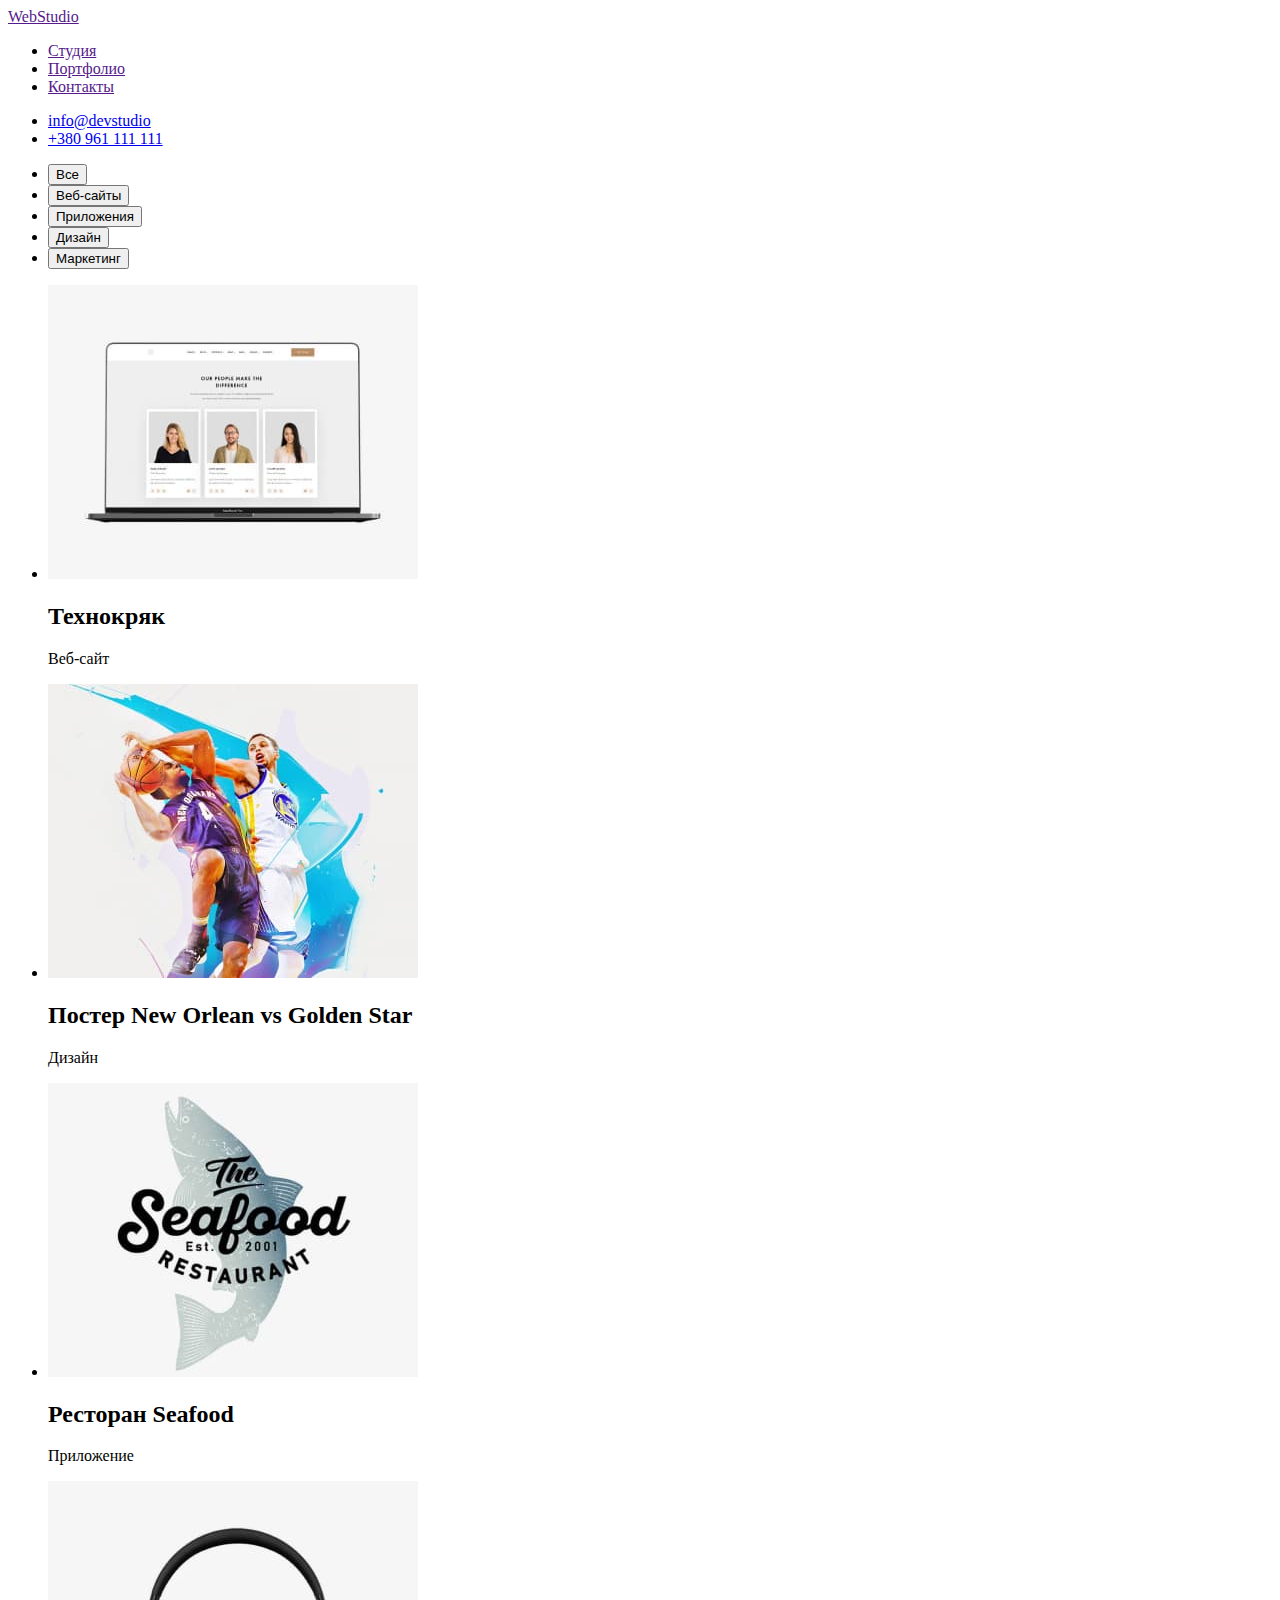
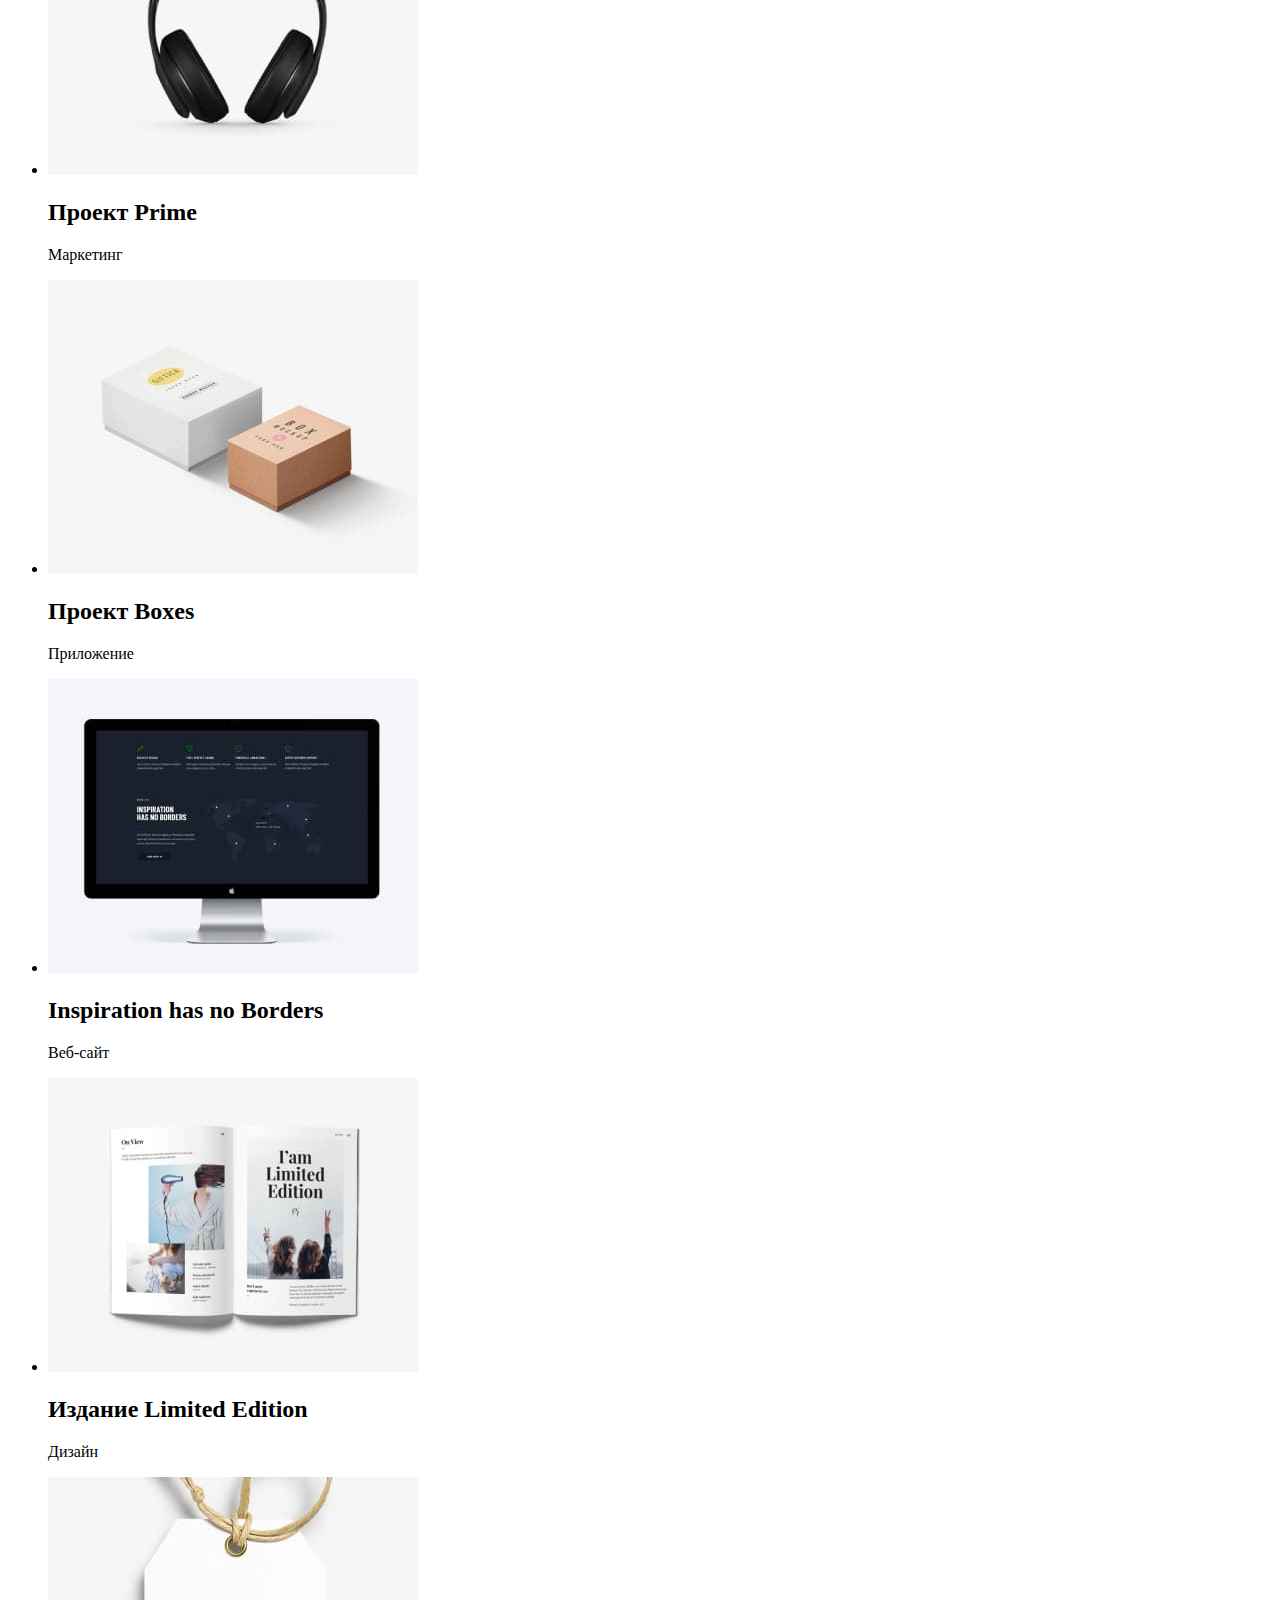
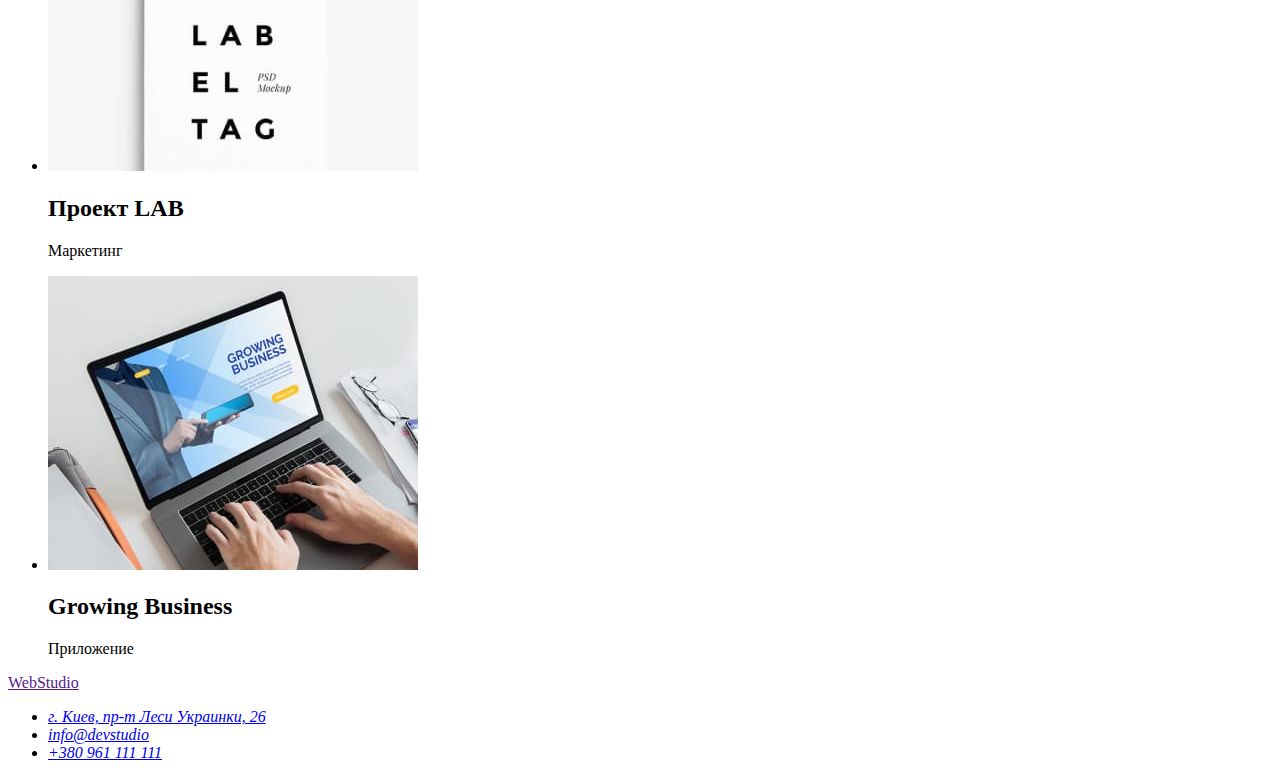
==== portfolio.html @ 5041355d "Добавил стили" ====
<!DOCTYPE html>
<html lang="en">
  <head>
    <meta charset="UTF-8" />
    <meta http-equiv="X-UA-Compatible" content="IE=edge" />
    <meta name="viewport" content="width=device-width, initial-scale=1.0" />
    <title>Портфолио</title>
  </head>
  <body>
    <!-- Шапка сайта -->
    <header>
      <!-- Логотип сайта -->
      <a href="">WebStudio</a>
      <!-- Навигация, телефон, нотакты -->
      <!-- Основной блок навигации -->
      <nav>
        <ul>
          <li><a href="">Студия</a></li>
          <li><a href="">Портфолио</a></li>
          <li><a href="">Контакты</a></li>
        </ul>
      </nav>
      <!-- Телефон и e-mail -->
      <ul>
        <li><a href="mailto:info@devstudio.com">info@devstudio</a></li>
        <li><a href="tel:+380961111111">+380 961 111 111</a></li>
      </ul>
    </header>

    <!-- Уникальный контент -->
    <main>
      <section>
        <h1 hidden>Примеры работ</h1>
        <ul>
          <li><button type="button">Все</button></li>
          <li><button type="button">Веб-сайты</button></li>
          <li><button type="button">Приложения</button></li>
          <li><button type="button">Дизайн</button></li>
          <li><button type="button">Маркетинг</button></li>
        </ul>
        <ul>
          <li>
            <img src="./images/tehnokriak.jpg" alt="laptop" width="370" />
            <h2>Технокряк</h2>
            <p>Веб-сайт</p>
          </li>
          <li>
            <img
              src="./images/new-orlean-vs-golden-star.jpg"
              alt="Постер New Orlean vs Golden Star"
              width="370"
            />
            <h2>Постер New Orlean vs Golden Star</h2>
            <p>Дизайн</p>
          </li>
          <li>
            <img src="./images/restorant-seafood.jpg" alt="Ресторан Seafood" width="370" />
            <h2>Ресторан Seafood</h2>
            <p>Приложение</p>
          </li>
          <li>
            <img src="./images/prime.jpg" alt="Проект Prime" width="370" />
            <h2>Проект Prime</h2>
            <p>Маркетинг</p>
          </li>
          <li>
            <img src="./images/boxes.jpg" alt="Проект Boxes" width="370" />
            <h2>Проект Boxes</h2>
            <p>Приложение</p>
          </li>
          <li>
            <img
              src="./images/inspiration-has-no-borders.jpg"
              alt="Inspiration has no Borders"
              width="370"
            />
            <h2>Inspiration has no Borders</h2>
            <p>Веб-сайт</p>
          </li>
          <li>
            <img src="./images/limited-edition.jpg" alt="Издание Limited Edition" width="370" />
            <h2>Издание Limited Edition</h2>
            <p>Дизайн</p>
          </li>
          <li>
            <img src="./images/lab.jpg" alt="Проект LAB" width="370" />
            <h2>Проект LAB</h2>
            <p>Маркетинг</p>
          </li>
          <li>
            <img src="./images/growing-business.jpg" alt="Growing Business" width="370" />
            <h2>Growing Business</h2>
            <p>Приложение</p>
          </li>
        </ul>
      </section>
    </main>
    <!-- Футер -->
    <footer>
      <a href="">WebStudio</a>
      <!-- Адрес -->
      <address>
        <ul>
          <li>
            <a href="https://goo.gl/maps/mUnxRLxeDmvpBzua8" target="_blank"
              >г. Киев, пр-т Леси Украинки, 26</a
            >
          </li>
          <li><a href="mailto:info@devstudio.com">info@devstudio</a></li>
          <li><a href="tel:+380961111111">+380 961 111 111</a></li>
        </ul>
      </address>
    </footer>
  </body>
</html>
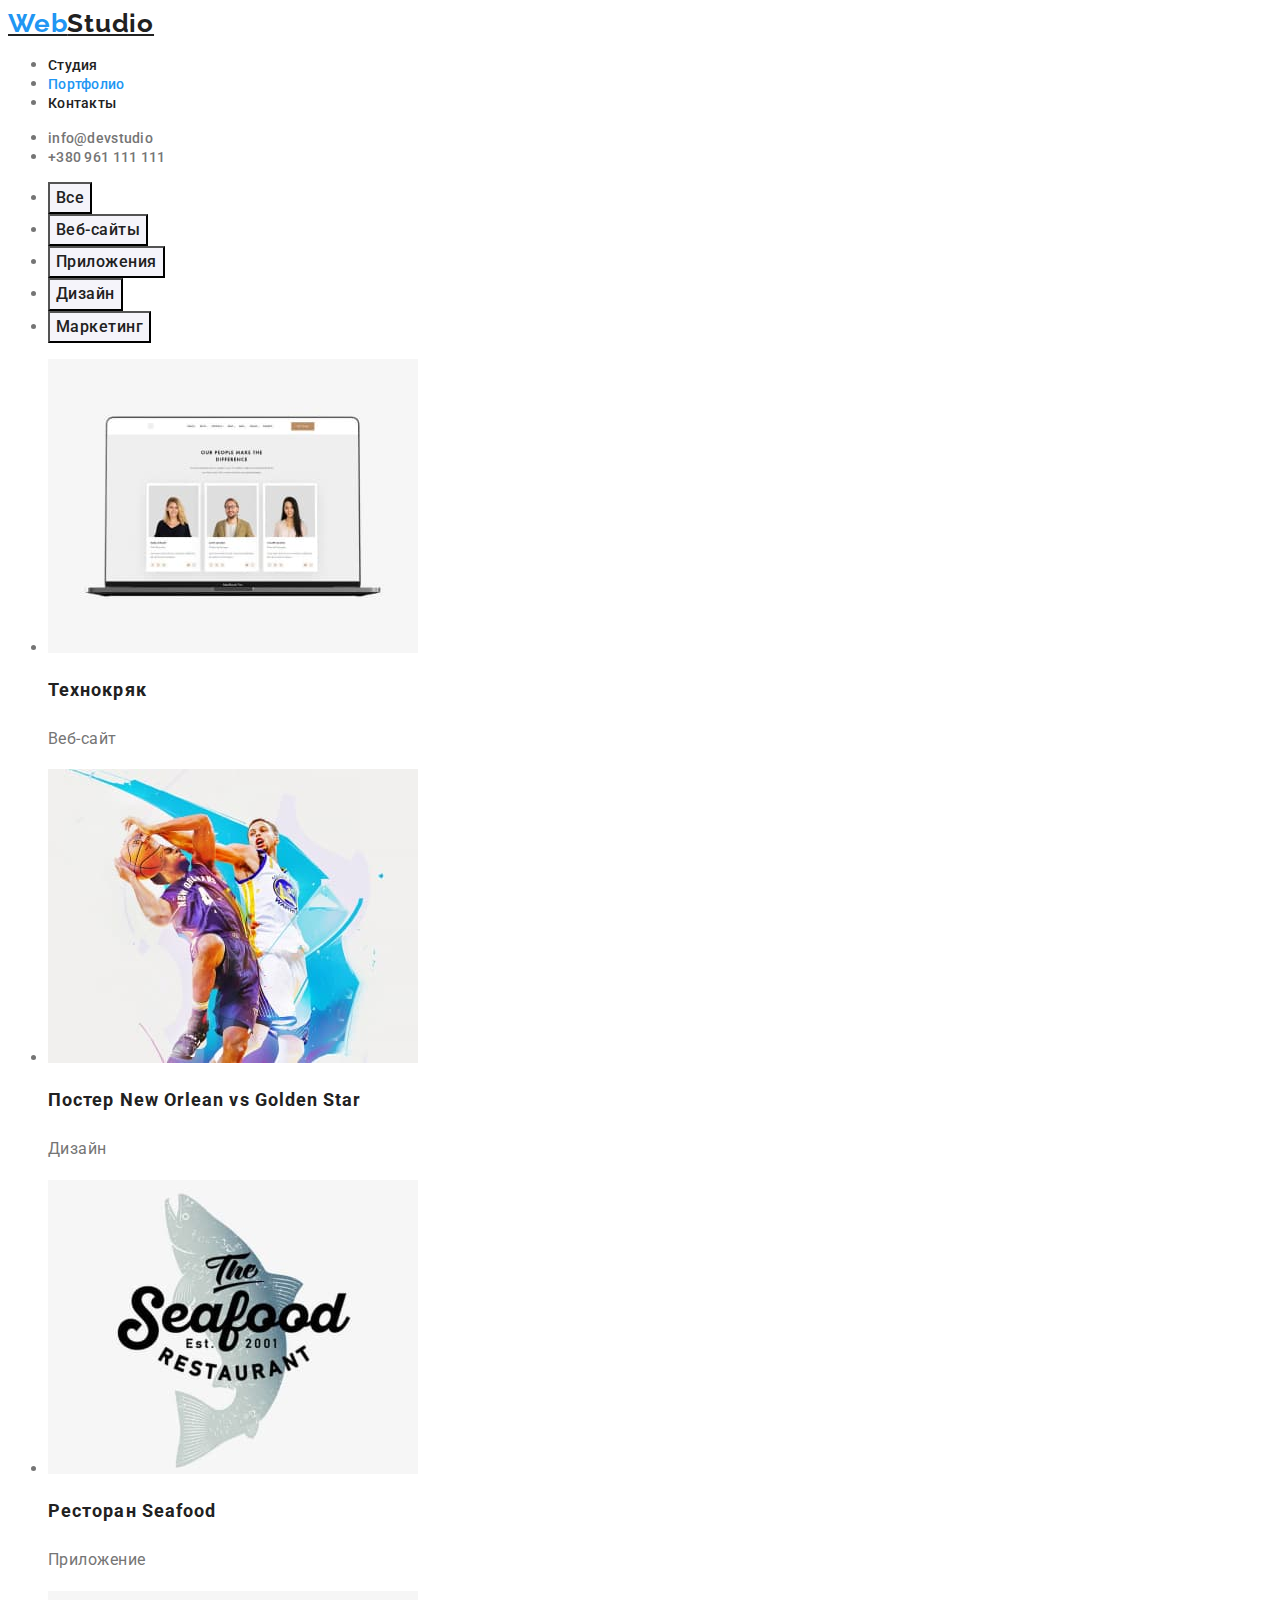
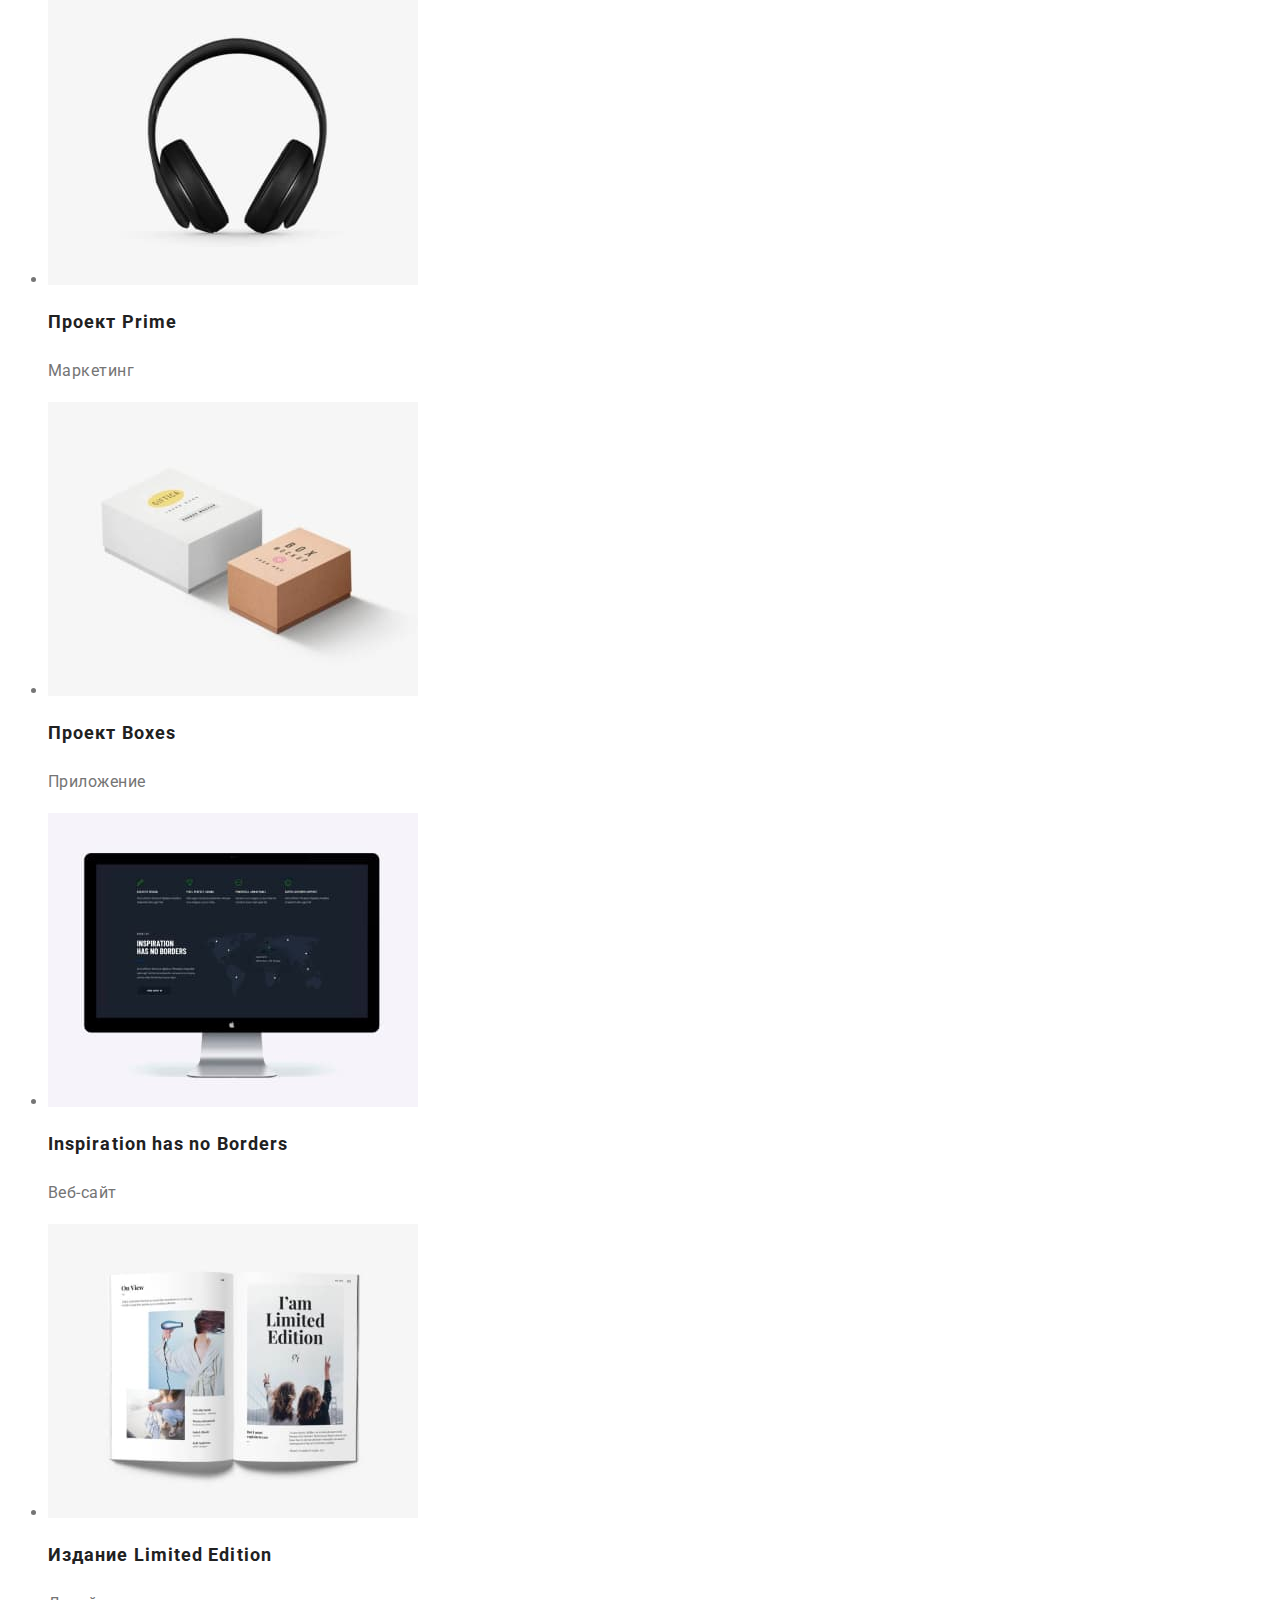
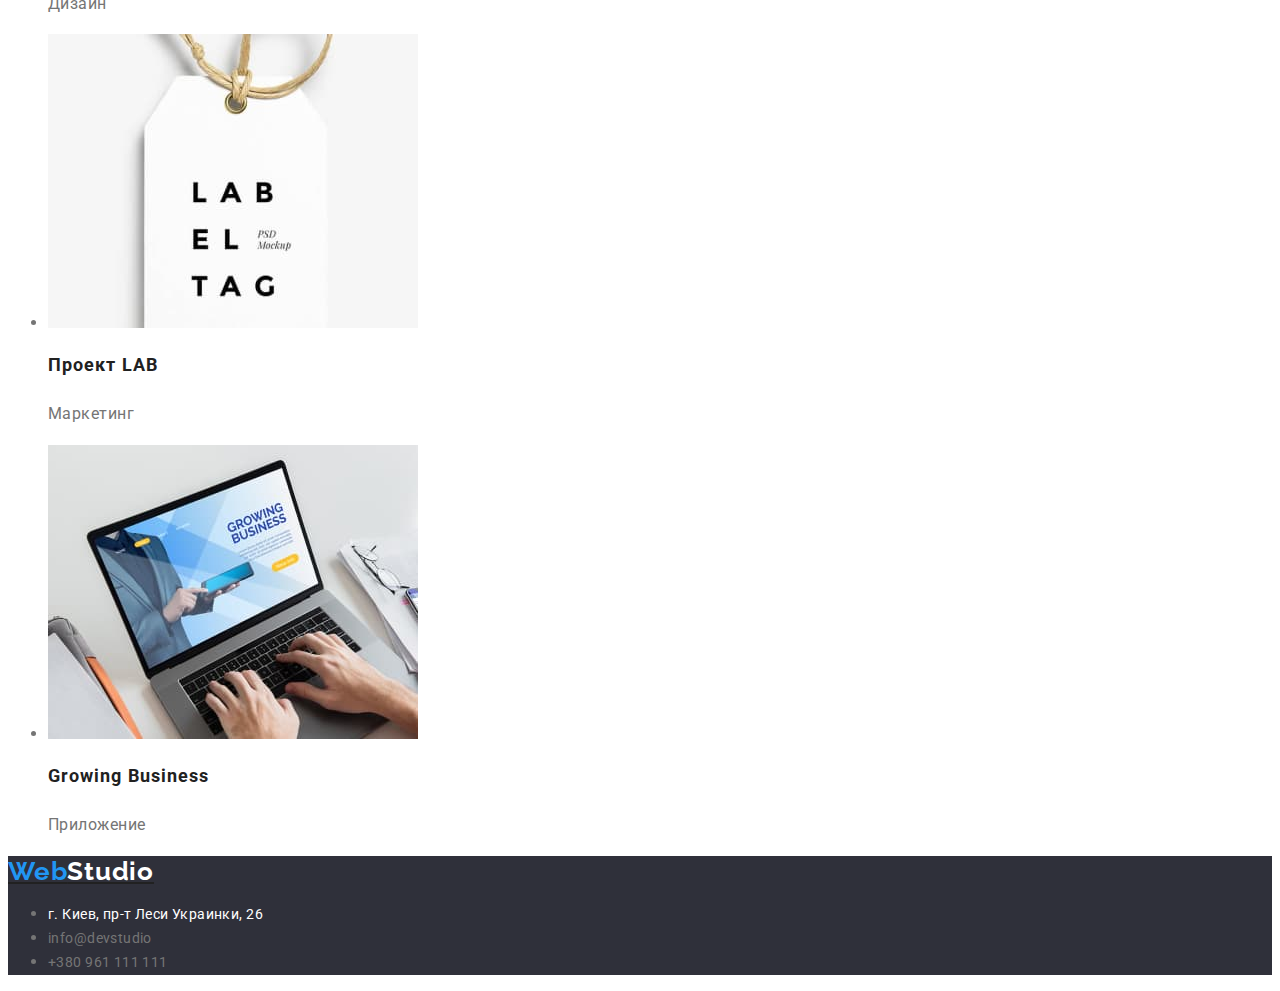
==== commit efc083f4: "Закончил Portfolio" ====
--- a/portfolio.html
+++ b/portfolio.html
@@ -5,25 +5,32 @@
     <meta http-equiv="X-UA-Compatible" content="IE=edge" />
     <meta name="viewport" content="width=device-width, initial-scale=1.0" />
     <title>Портфолио</title>
+    <link rel="preconnect" href="https://fonts.googleapis.com" />
+    <link rel="preconnect" href="https://fonts.gstatic.com" crossorigin />
+    <link
+      href="https://fonts.googleapis.com/css2?family=Raleway:wght@700&family=Roboto:wght@400;500;700;900&display=swap"
+      rel="stylesheet"
+    />
+    <link rel="stylesheet" href="./css/styles.css" />
   </head>
   <body>
     <!-- Шапка сайта -->
-    <header>
+    <header class="header">
       <!-- Логотип сайта -->
-      <a href="">WebStudio</a>
+      <a href="" class="logo"><span class="logo-accent">Web</span>Studio</a>
       <!-- Навигация, телефон, нотакты -->
       <!-- Основной блок навигации -->
       <nav>
         <ul>
-          <li><a href="">Студия</a></li>
-          <li><a href="">Портфолио</a></li>
-          <li><a href="">Контакты</a></li>
+          <li><a href="./studio.html" class="link">Студия</a></li>
+          <li><a href="" class="link current">Портфолио</a></li>
+          <li><a href="" class="link">Контакты</a></li>
         </ul>
       </nav>
       <!-- Телефон и e-mail -->
       <ul>
-        <li><a href="mailto:info@devstudio.com">info@devstudio</a></li>
-        <li><a href="tel:+380961111111">+380 961 111 111</a></li>
+        <li><a href="mailto:info@devstudio.com" class="link mail-tel-color">info@devstudio</a></li>
+        <li><a href="tel:+380961111111" class="link mail-tel-color">+380 961 111 111</a></li>
       </ul>
     </header>
 
@@ -32,17 +39,17 @@
       <section>
         <h1 hidden>Примеры работ</h1>
         <ul>
-          <li><button type="button">Все</button></li>
-          <li><button type="button">Веб-сайты</button></li>
-          <li><button type="button">Приложения</button></li>
-          <li><button type="button">Дизайн</button></li>
-          <li><button type="button">Маркетинг</button></li>
+          <li><button type="button" class="button">Все</button></li>
+          <li><button type="button" class="button">Веб-сайты</button></li>
+          <li><button type="button" class="button">Приложения</button></li>
+          <li><button type="button" class="button">Дизайн</button></li>
+          <li><button type="button" class="button">Маркетинг</button></li>
         </ul>
         <ul>
           <li>
             <img src="./images/tehnokriak.jpg" alt="laptop" width="370" />
-            <h2>Технокряк</h2>
-            <p>Веб-сайт</p>
+            <h2 class="exemple">Технокряк</h2>
+            <p class="type-exemple">Веб-сайт</p>
           </li>
           <li>
             <img
@@ -50,23 +57,23 @@
               alt="Постер New Orlean vs Golden Star"
               width="370"
             />
-            <h2>Постер New Orlean vs Golden Star</h2>
-            <p>Дизайн</p>
+            <h2 class="exemple">Постер New Orlean vs Golden Star</h2>
+            <p class="type-exemple">Дизайн</p>
           </li>
           <li>
             <img src="./images/restorant-seafood.jpg" alt="Ресторан Seafood" width="370" />
-            <h2>Ресторан Seafood</h2>
-            <p>Приложение</p>
+            <h2 class="exemple">Ресторан Seafood</h2>
+            <p class="type-exemple">Приложение</p>
           </li>
           <li>
             <img src="./images/prime.jpg" alt="Проект Prime" width="370" />
-            <h2>Проект Prime</h2>
-            <p>Маркетинг</p>
+            <h2 class="exemple">Проект Prime</h2>
+            <p class="type-exemple">Маркетинг</p>
           </li>
           <li>
             <img src="./images/boxes.jpg" alt="Проект Boxes" width="370" />
-            <h2>Проект Boxes</h2>
-            <p>Приложение</p>
+            <h2 class="exemple">Проект Boxes</h2>
+            <p class="type-exemple">Приложение</p>
           </li>
           <li>
             <img
@@ -74,40 +81,45 @@
               alt="Inspiration has no Borders"
               width="370"
             />
-            <h2>Inspiration has no Borders</h2>
-            <p>Веб-сайт</p>
+            <h2 class="exemple">Inspiration has no Borders</h2>
+            <p class="type-exemple">Веб-сайт</p>
           </li>
           <li>
             <img src="./images/limited-edition.jpg" alt="Издание Limited Edition" width="370" />
-            <h2>Издание Limited Edition</h2>
-            <p>Дизайн</p>
+            <h2 class="exemple">Издание Limited Edition</h2>
+            <p class="type-exemple">Дизайн</p>
           </li>
           <li>
             <img src="./images/lab.jpg" alt="Проект LAB" width="370" />
-            <h2>Проект LAB</h2>
-            <p>Маркетинг</p>
+            <h2 class="exemple">Проект LAB</h2>
+            <p class="type-exemple">Маркетинг</p>
           </li>
           <li>
             <img src="./images/growing-business.jpg" alt="Growing Business" width="370" />
-            <h2>Growing Business</h2>
-            <p>Приложение</p>
+            <h2 class="exemple">Growing Business</h2>
+            <p class="type-exemple">Приложение</p>
           </li>
         </ul>
       </section>
     </main>
     <!-- Футер -->
-    <footer>
-      <a href="">WebStudio</a>
+    <footer class="footer">
+      <a href="" class="logo"
+        ><span class="logo-accent">Web</span><span class="logo-accent-studio">Studio</span></a
+      >
       <!-- Адрес -->
       <address>
         <ul>
           <li>
-            <a href="https://goo.gl/maps/mUnxRLxeDmvpBzua8" target="_blank"
+            <a
+              href="https://goo.gl/maps/mUnxRLxeDmvpBzua8"
+              target="_blank"
+              class="footer-link address"
               >г. Киев, пр-т Леси Украинки, 26</a
             >
           </li>
-          <li><a href="mailto:info@devstudio.com">info@devstudio</a></li>
-          <li><a href="tel:+380961111111">+380 961 111 111</a></li>
+          <li><a href="mailto:info@devstudio.com" class="footer-link">info@devstudio</a></li>
+          <li><a href="tel:+380961111111" class="footer-link">+380 961 111 111</a></li>
         </ul>
       </address>
     </footer>
--- a/css/styles.css
+++ b/css/styles.css
@@ -0,0 +1,170 @@
+/* 
+font-family: 'Roboto', sans-serif; (Основной шрифт страницы)
+font-style: normal; (Основной стиль шрифта страницы)
+color: #757575; (Первый цвет шрифта)
+color: #212121; (Второй цвет шрифта)
+color: #2196F3; (Третий цвет шрифта)
+background-color: #FFFFFF; (header)
+background-color: #2F303A; (секция Заголовок страницы)
+background-color: #E5E5E5; (секции Особенности компаниии, Чем мы занимаемся)
+background-color: #F5F4FA; (секция Наша команда)
+background: #2F303A; (Футер)
+*/
+/* Studio */
+:root {
+  --header-bg-hero-color: #ffffff;
+  --footer-hero-bg-color: #2f303a;
+  --text-first-color: #757575;
+  --text-second-color: #212121;
+  --text-third-color: #2196f3;
+  --text-fourth-color: #f5f4fa;
+}
+body {
+  font-family: 'Roboto', sans-serif;
+  color: var(--text-first-color);
+}
+.header {
+  background-color: var(--header-bg-hero-color);
+}
+.logo {
+  font-family: 'Raleway', sans-serif;
+  font-weight: 700;
+  font-size: 26px;
+  line-height: 1.2;
+  letter-spacing: 0.03em;
+  color: var(--text-second-color);
+}
+.logo-accent {
+  color: var(--text-third-color);
+}
+.link {
+  text-decoration: none;
+  font-weight: 500;
+  font-size: 14px;
+  line-height: 1.14;
+  letter-spacing: 0.02em;
+  color: var(--text-second-color);
+}
+.current {
+  color: var(--text-third-color);
+}
+.link:hover,
+.link:focus,
+.footer-link:hover,
+.footer-link:focus,
+.logo:hover,
+.logo:focus {
+  color: var(--text-third-color);
+  text-decoration: underline;
+}
+.mail-tel-color {
+  color: var(--text-first-color);
+}
+.underline:hover,
+.underline:focus {
+  text-decoration: underline var(--text-third-color) 3px;
+}
+.hero {
+  font-weight: 900;
+  font-size: 44px;
+  line-height: 1.36;
+  text-align: center;
+  letter-spacing: 0.06em;
+  text-transform: uppercase;
+  color: var(--header-bg-hero-color);
+  background-color: var(--footer-hero-bg-color);
+}
+.hero-button {
+  font-weight: 700;
+  font-size: 16px;
+  line-height: 1.87;
+  display: flex;
+  align-items: center;
+  text-align: center;
+  letter-spacing: 0.06em;
+  cursor: pointer;
+  color: var(--header-bg-hero-color);
+  background-color: var(--text-third-color);
+}
+.our-advantages h3 {
+  font-weight: 700;
+  font-size: 14px;
+  line-height: 1.14;
+  letter-spacing: 0.03em;
+  text-transform: uppercase;
+  color: var(--text-second-color);
+}
+.our-advantages p,
+.footer-link {
+  font-size: 14px;
+  line-height: 1.71;
+  letter-spacing: 0.03em;
+}
+.what-we-do h2,
+.our-team h2 {
+  font-weight: 700;
+  font-size: 36px;
+  line-height: 1.17;
+  text-align: center;
+  letter-spacing: 0.03em;
+  color: var(--text-second-color);
+}
+.our-team {
+  background-color: #f5f4fa;
+}
+.our-team h3,
+.our-team p,
+.button {
+  font-weight: 500;
+  font-size: 16px;
+  line-height: 1.19;
+  text-align: center;
+  letter-spacing: 0.03em;
+  color: var(--text-second-color);
+}
+.our-team p {
+  font-weight: 400;
+  color: var(--text-first-color);
+}
+.footer {
+  background-color: var(--footer-hero-bg-color);
+}
+.footer-link {
+  cursor: pointer;
+  font-style: normal;
+  text-decoration: none;
+  color: var(--text-first-color);
+}
+.address {
+  color: var(--header-bg-hero-color);
+}
+.logo-accent-studio {
+  color: var(--header-bg-hero-color);
+}
+
+/* Portfolio */
+
+.button {
+  font-family: inherit;
+  font-style: normal;
+  cursor: pointer;
+  line-height: 1.63;
+  background-color: var(--text-fourth-color);
+}
+.button:hover {
+  color: var(--text-fourth-color);
+  background-color: var(--text-third-color);
+}
+.exemple {
+  font-weight: 700;
+  font-size: 18px;
+  line-height: 2;
+  letter-spacing: 0.06em;
+  color: var(--text-second-color);
+}
+.type-exemple {
+  font-size: 16px;
+  line-height: 1.87;
+  letter-spacing: 0.03em;
+  color: var(--text-first-color);
+}
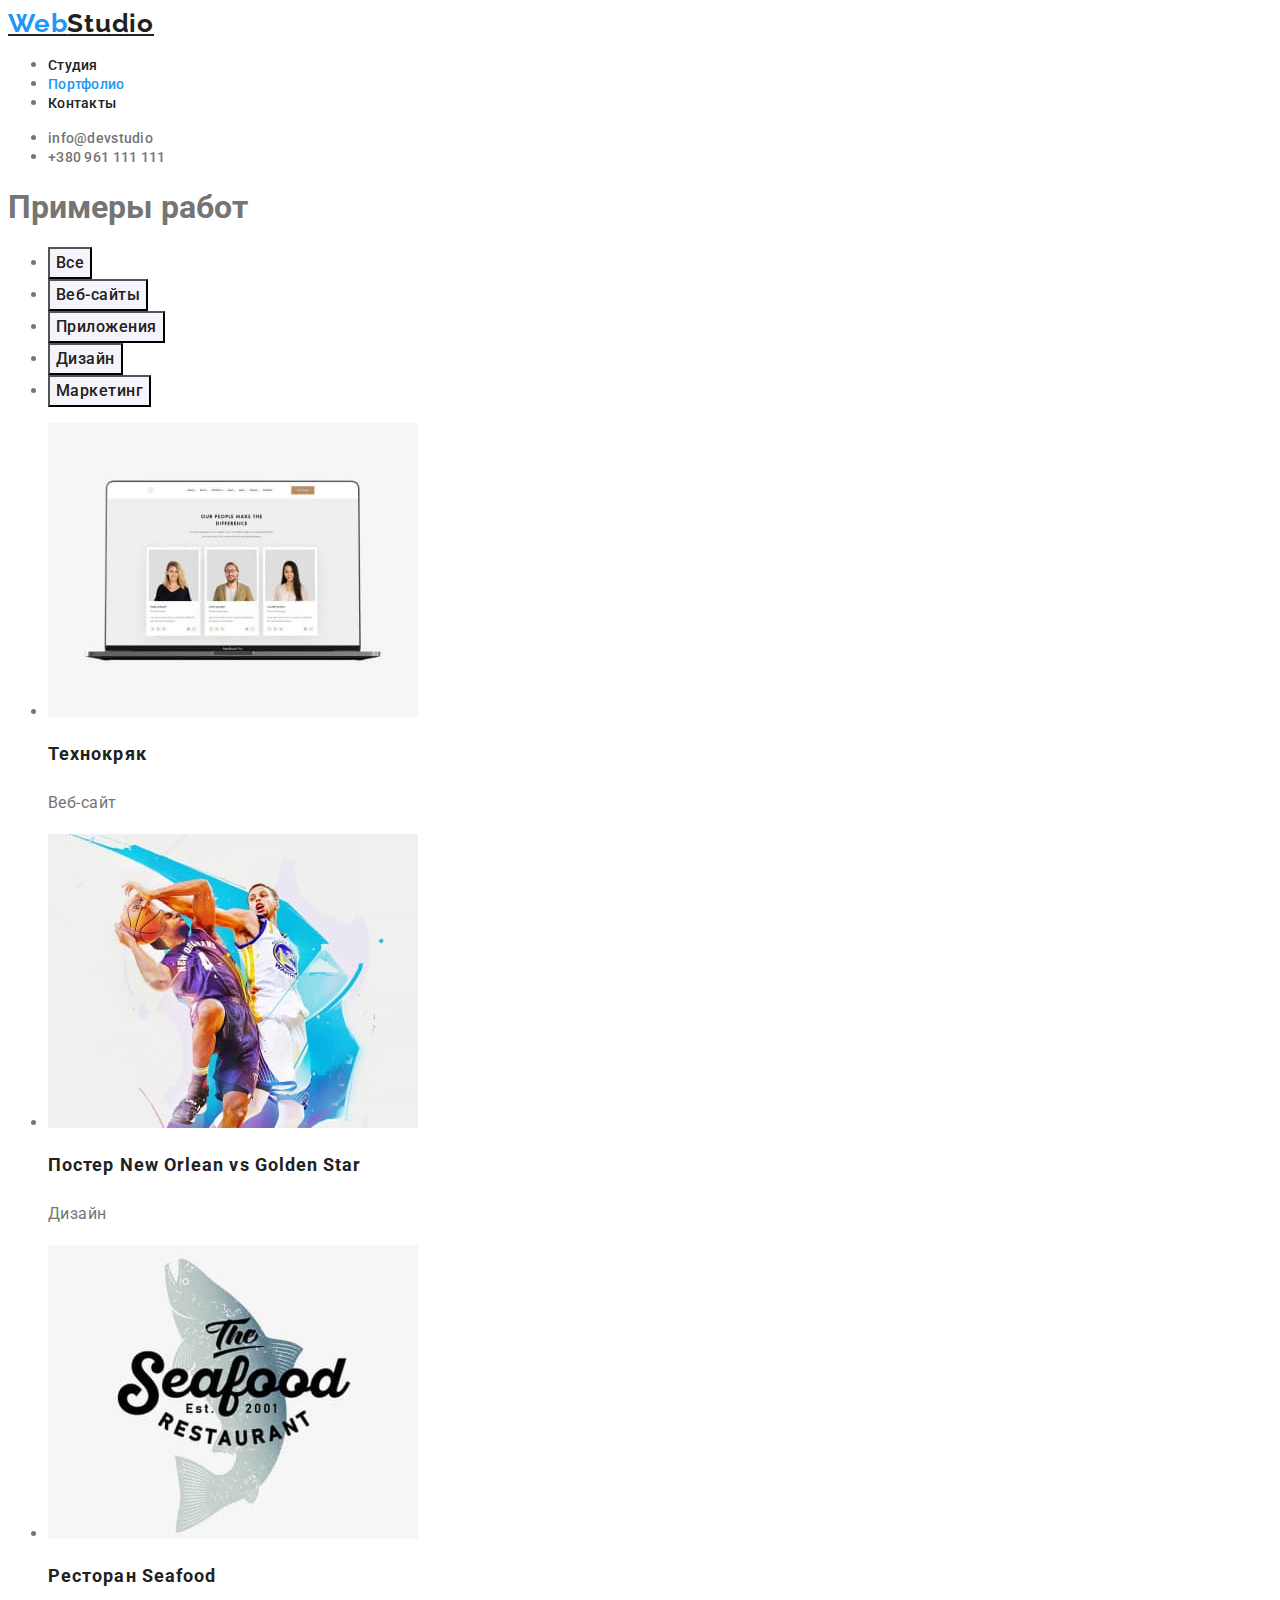
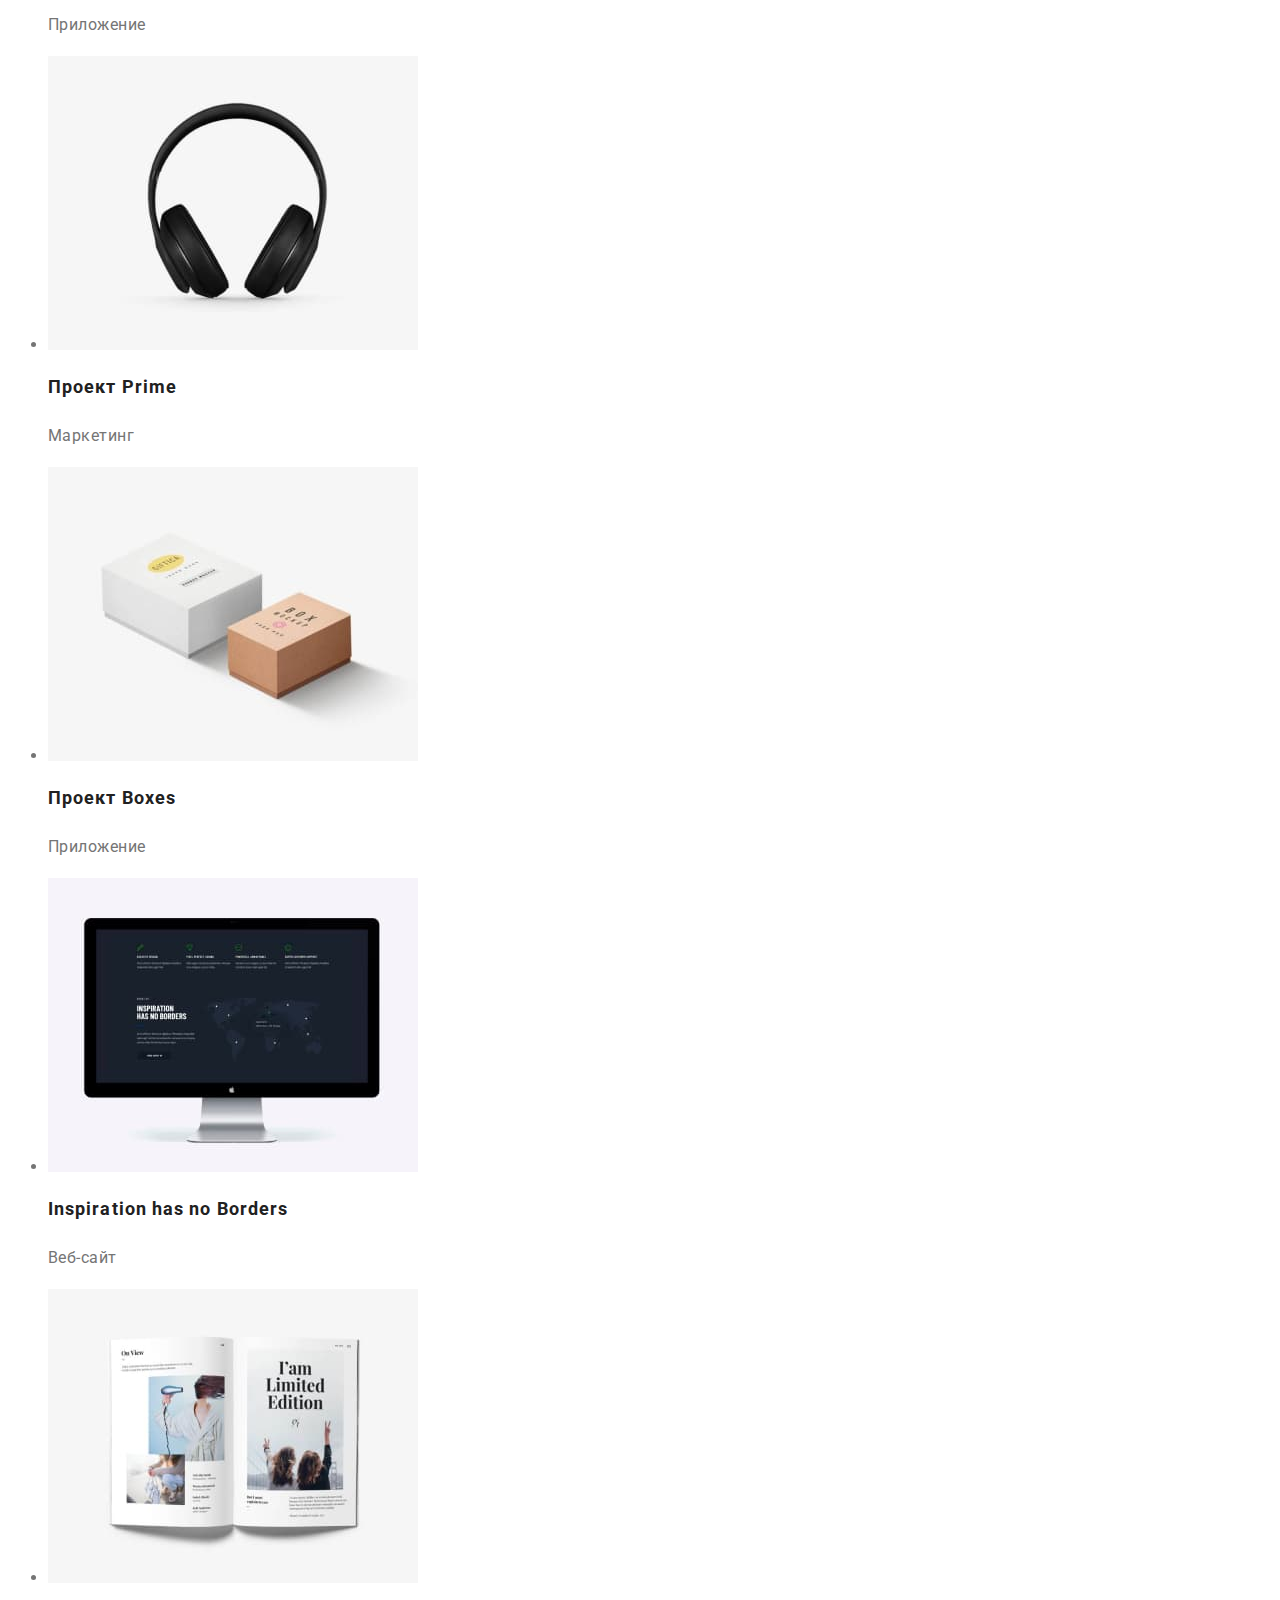
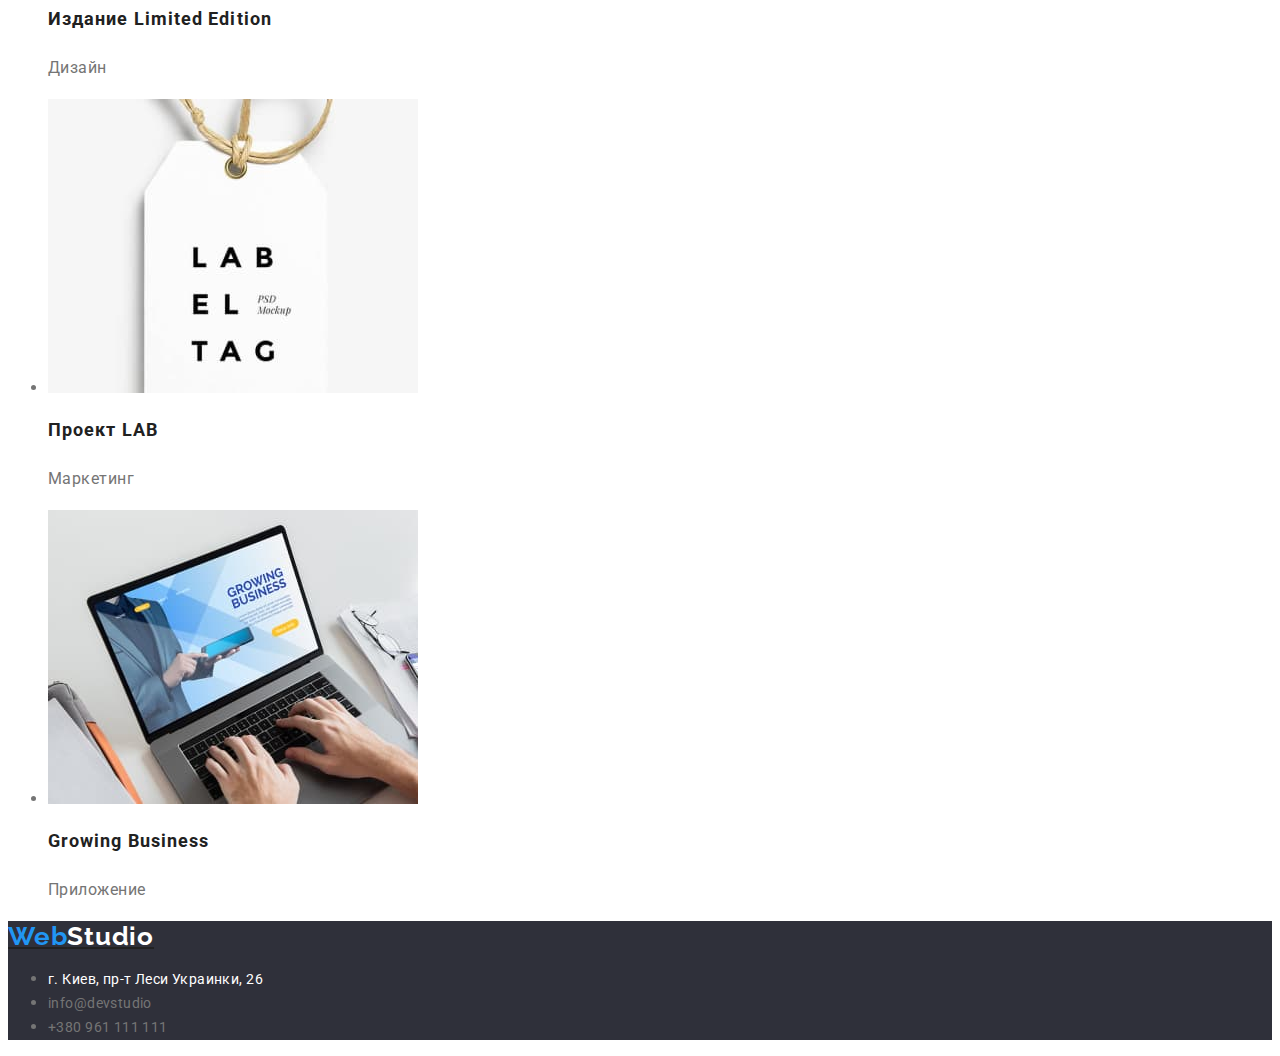
==== commit 442e6df9: "Добавил паттерн visually-hidden" ====
--- a/portfolio.html
+++ b/portfolio.html
@@ -37,7 +37,7 @@
     <!-- Уникальный контент -->
     <main>
       <section>
-        <h1 hidden>Примеры работ</h1>
+        <h1 visually-hidden>Примеры работ</h1>
         <ul>
           <li><button type="button" class="button">Все</button></li>
           <li><button type="button" class="button">Веб-сайты</button></li>
--- a/css/styles.css
+++ b/css/styles.css
@@ -141,7 +141,18 @@
 .logo-accent-studio {
   color: var(--header-bg-hero-color);
 }
-
+.visually-hidden {
+  position: absolute;
+  white-space: nowrap;
+  width: 1px;
+  height: 1px;
+  overflow: hidden;
+  border: 0;
+  padding: 0;
+  clip: rect(0 0 0 0);
+  clip-path: inset(50%);
+  margin: -1px;
+}
 /* Portfolio */
 
 .button {
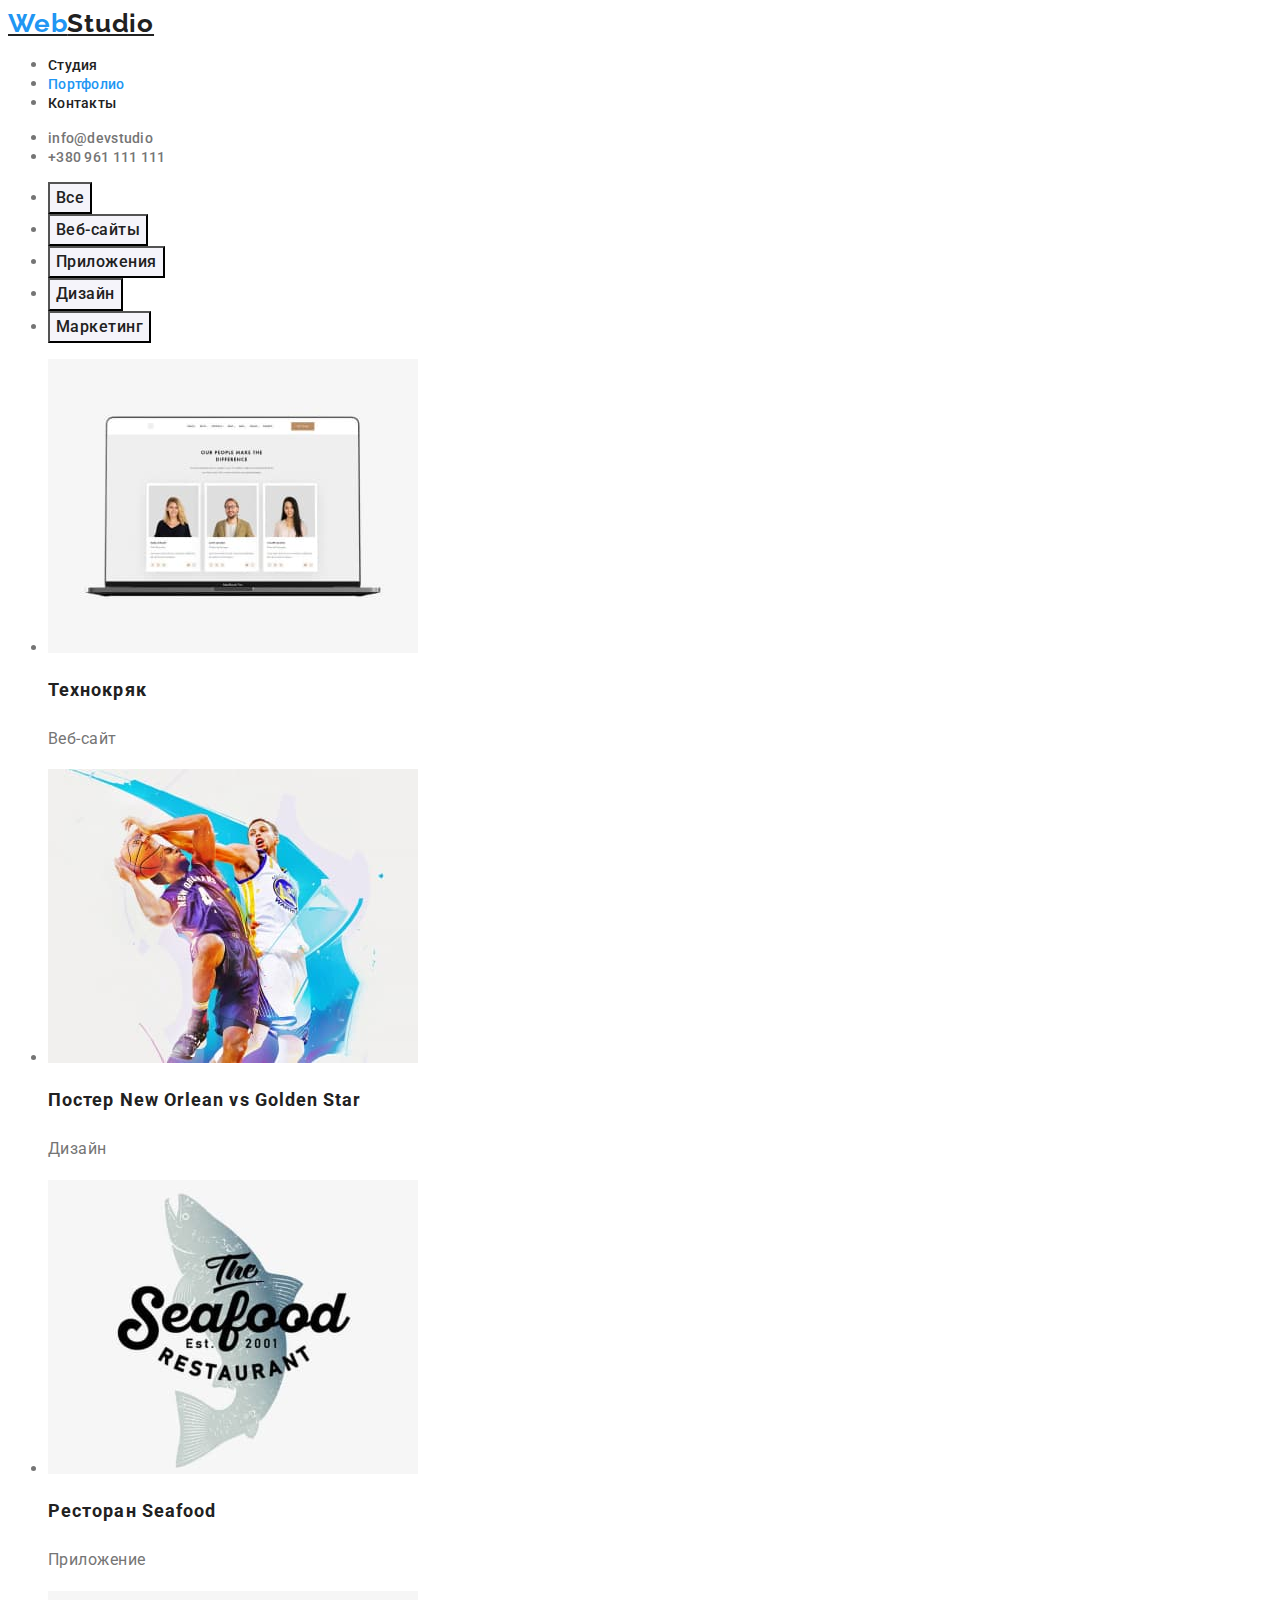
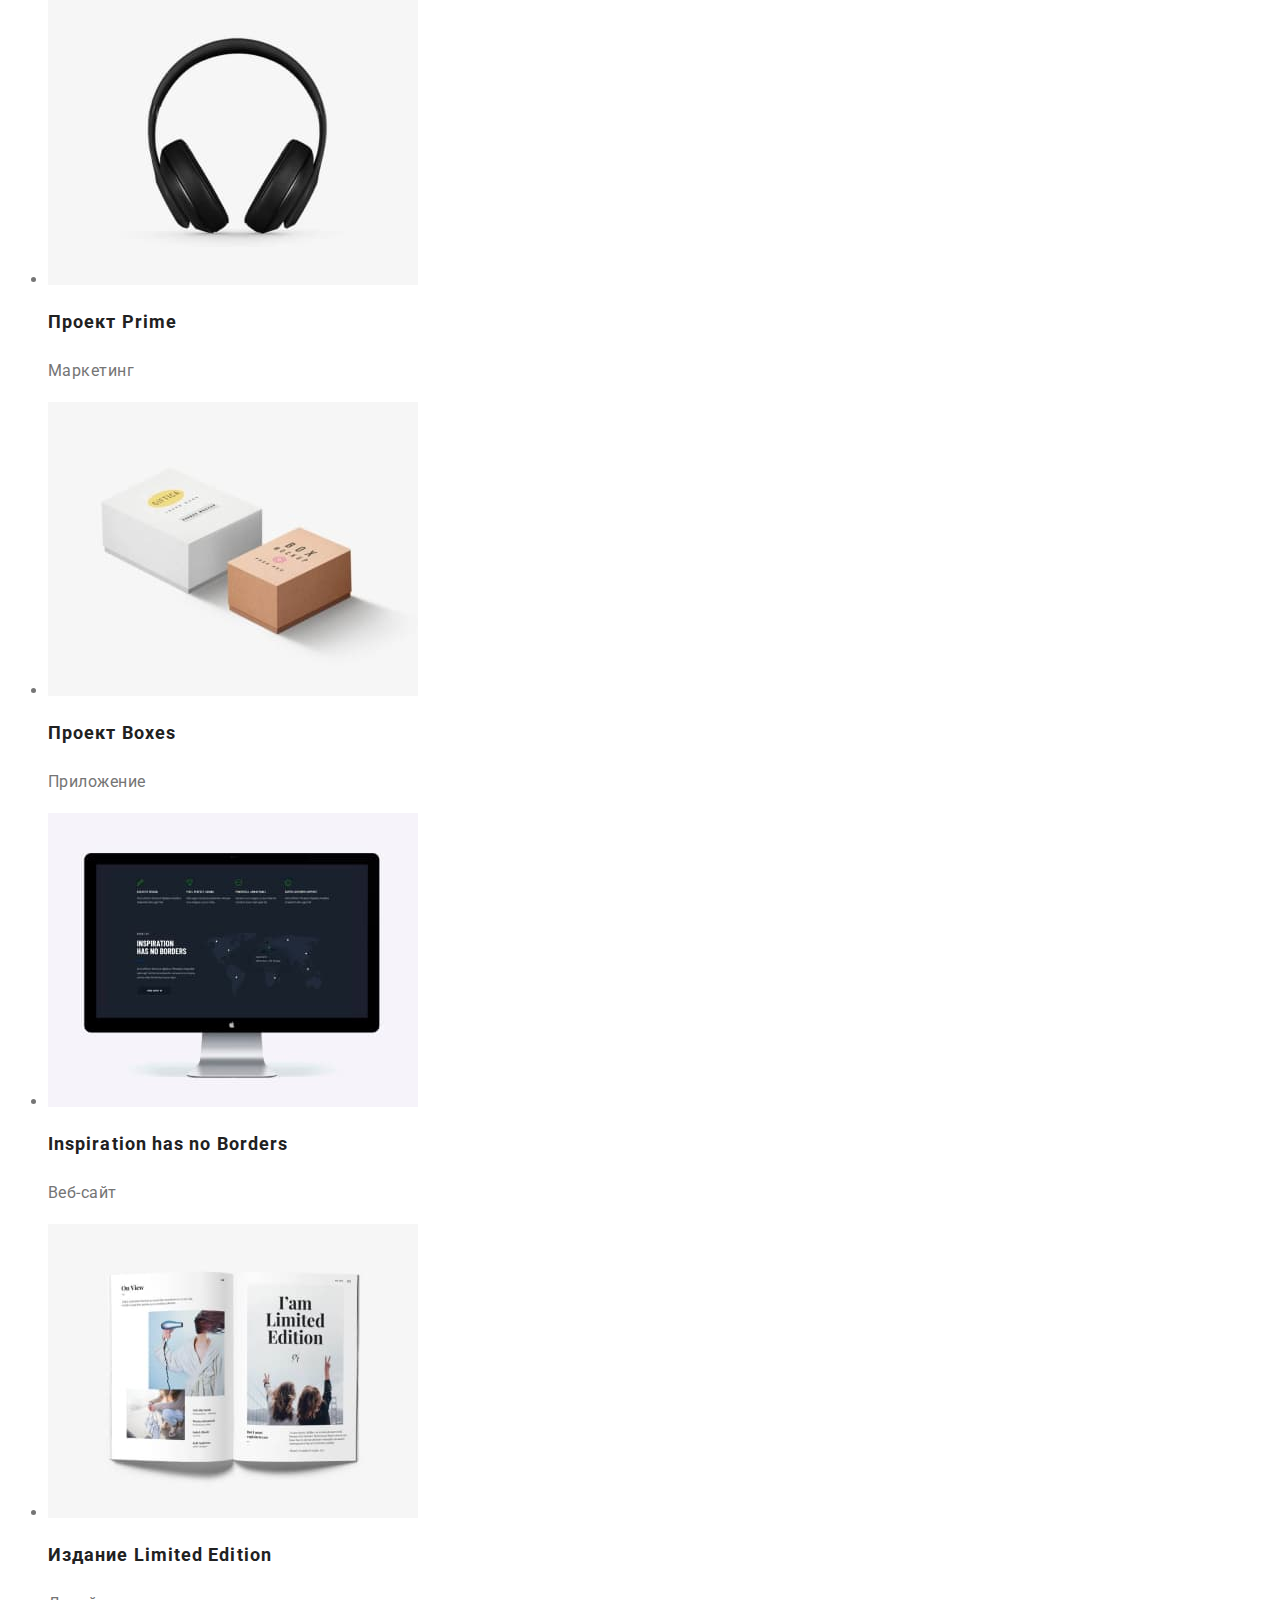
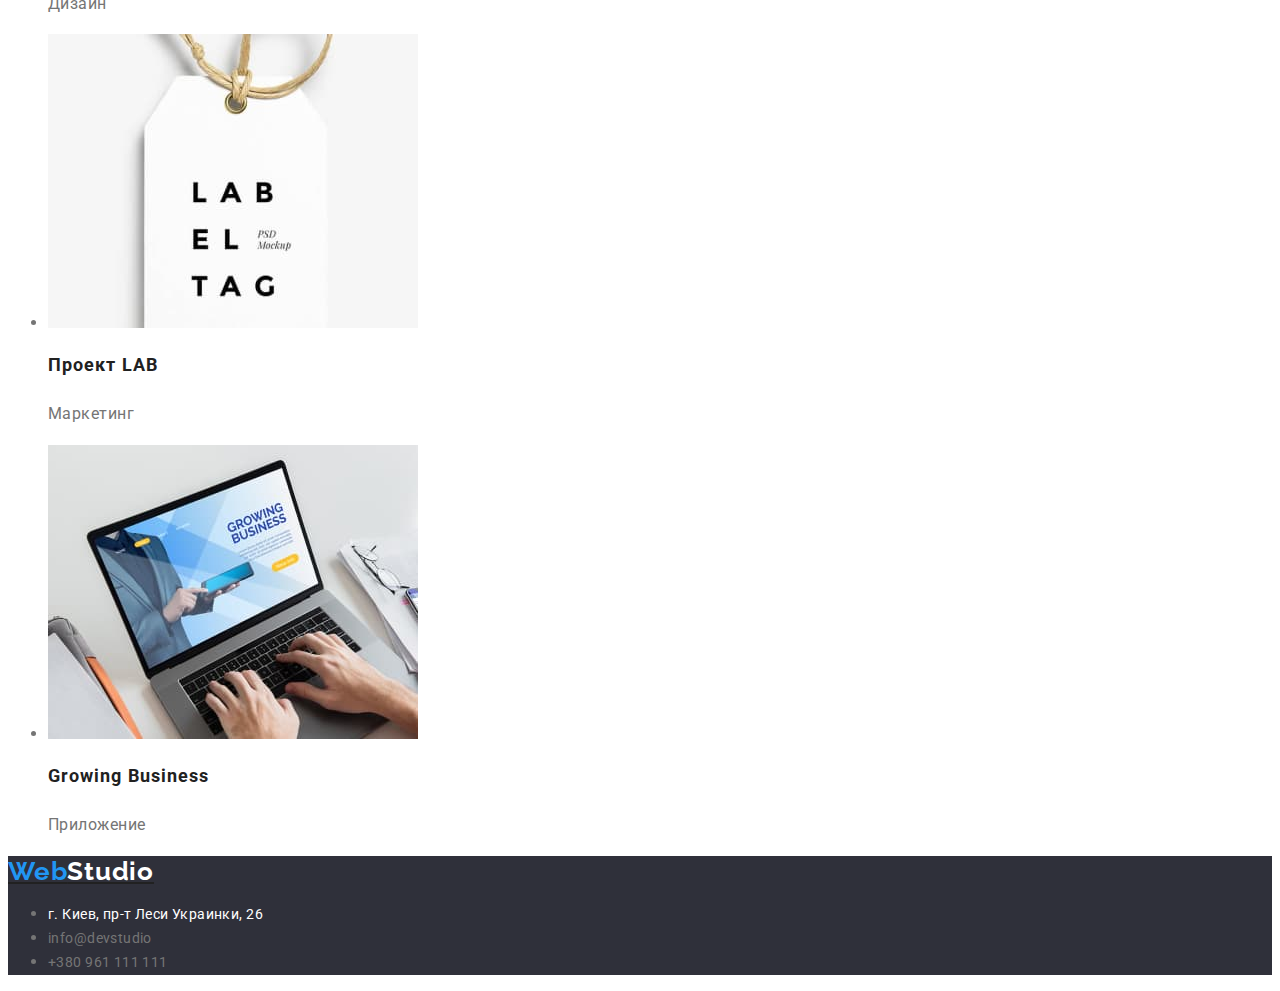
==== commit 24c6de76: "Update portfolio.html" ====
--- a/portfolio.html
+++ b/portfolio.html
@@ -37,7 +37,7 @@
     <!-- Уникальный контент -->
     <main>
       <section>
-        <h1 visually-hidden>Примеры работ</h1>
+        <h1 class="visually-hidden">Примеры работ</h1>
         <ul>
           <li><button type="button" class="button">Все</button></li>
           <li><button type="button" class="button">Веб-сайты</button></li>
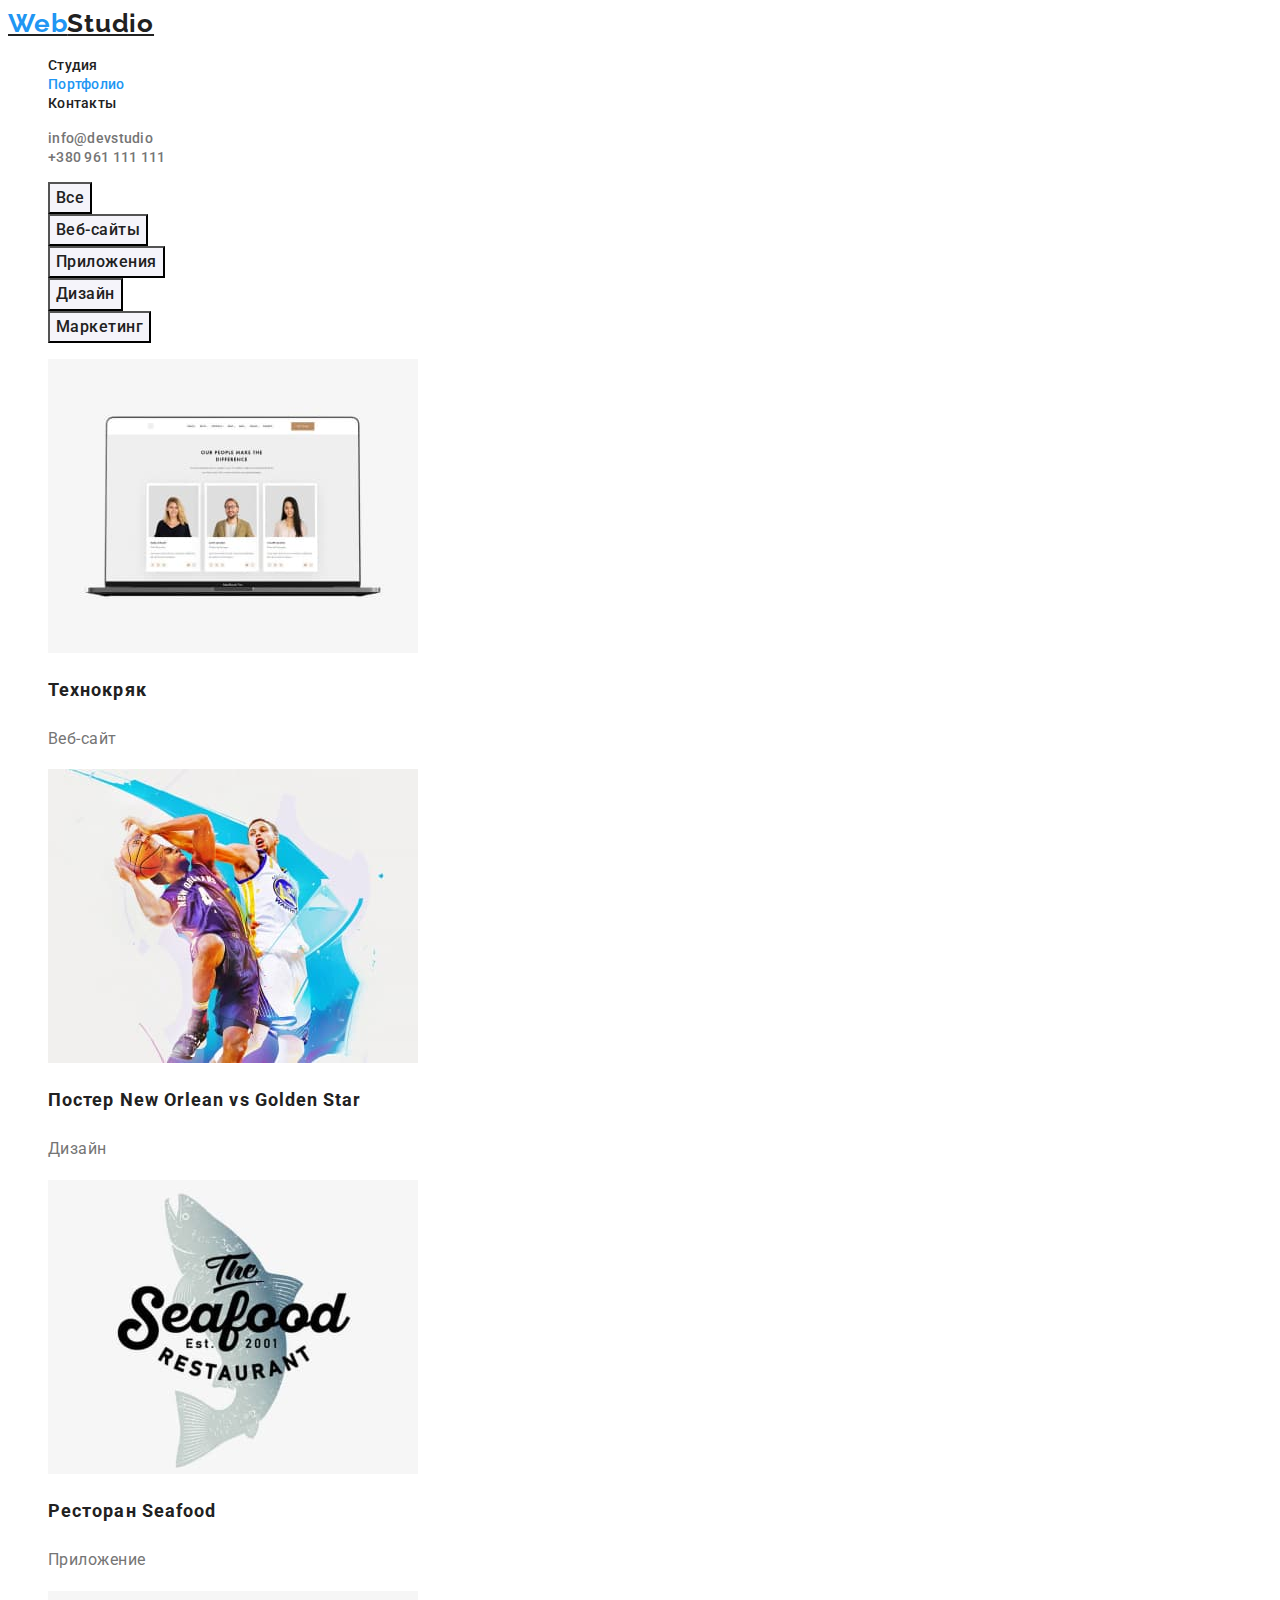
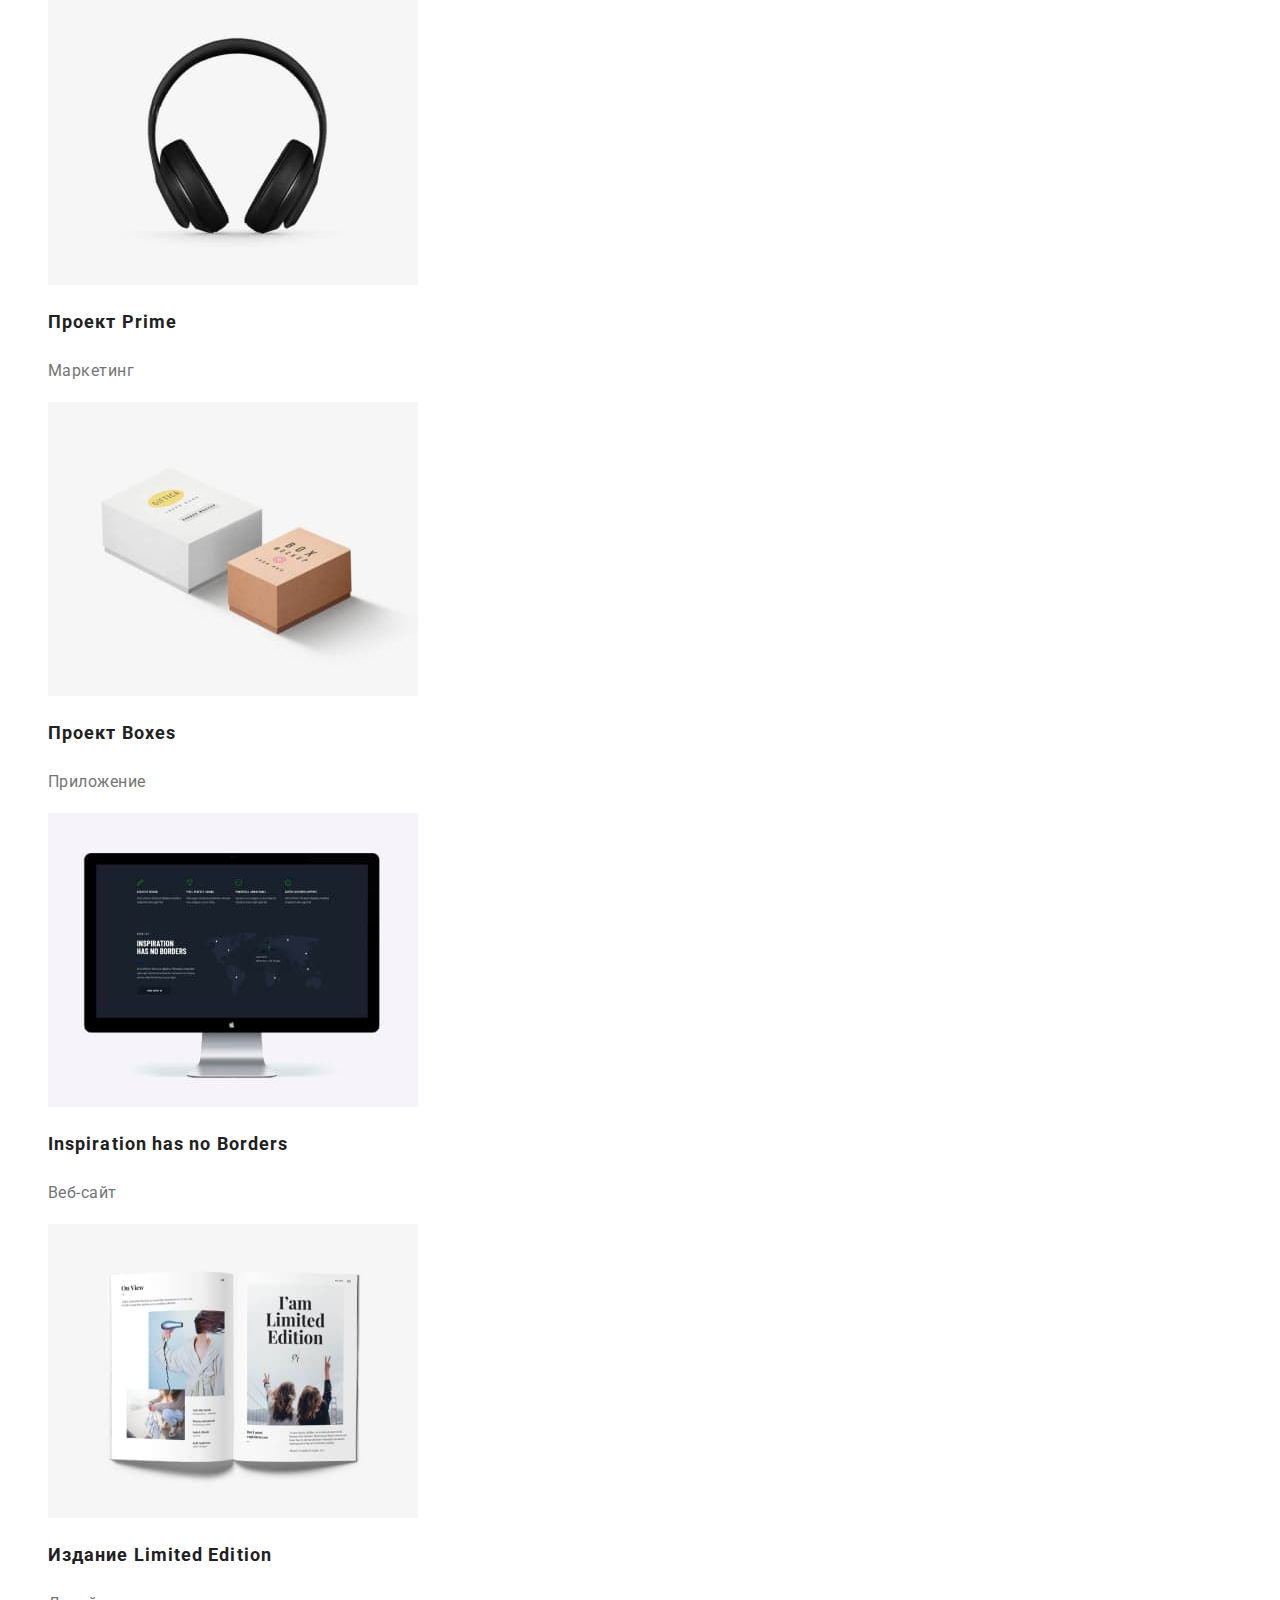
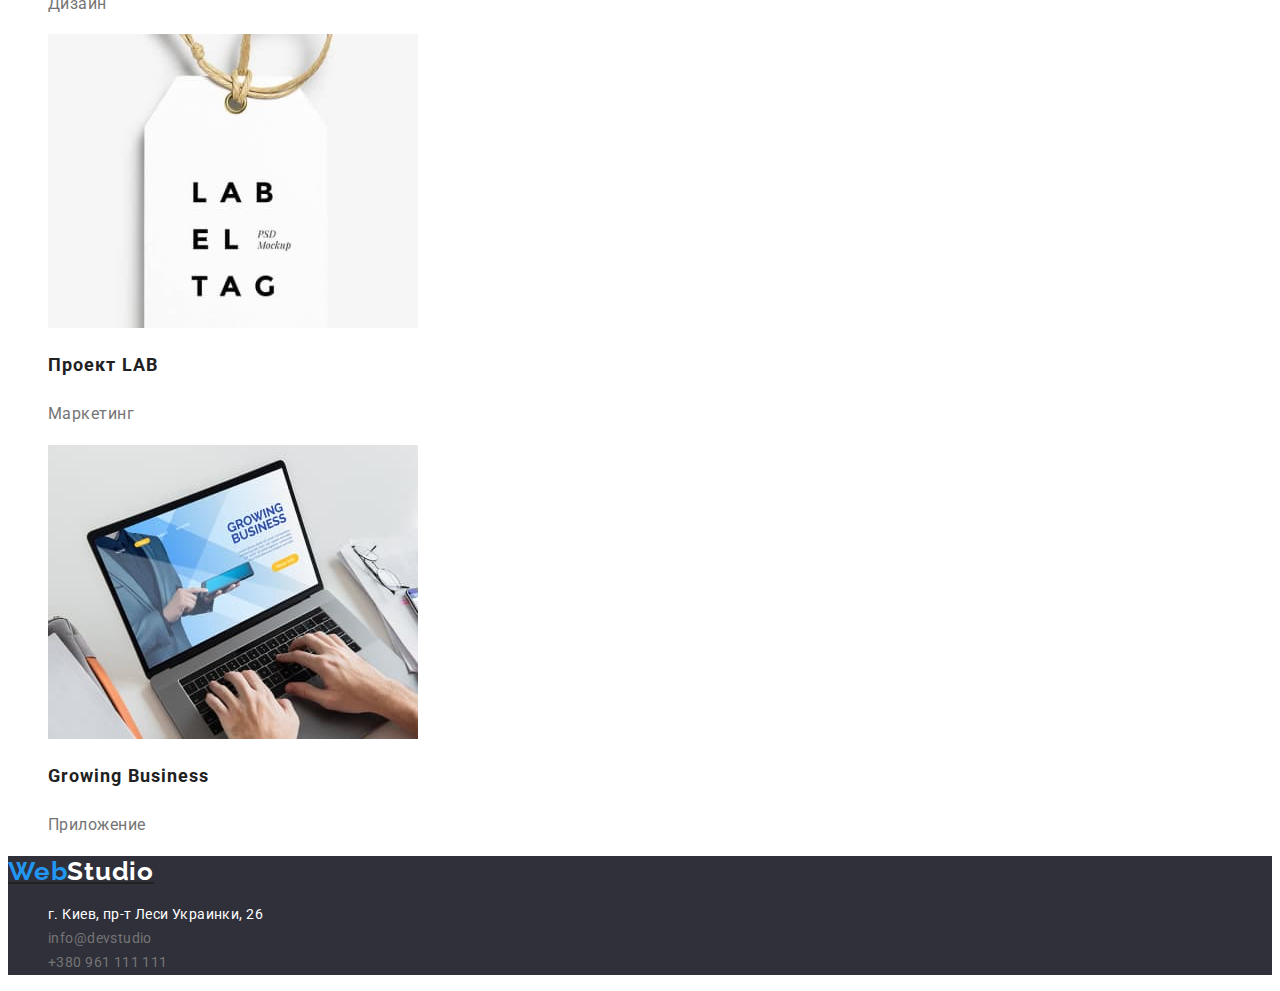
==== commit e1141a7e: "Скрыл марки списков" ====
--- a/portfolio.html
+++ b/portfolio.html
@@ -21,14 +21,14 @@
       <!-- Навигация, телефон, нотакты -->
       <!-- Основной блок навигации -->
       <nav>
-        <ul>
+        <ul class="list">
           <li><a href="./studio.html" class="link">Студия</a></li>
           <li><a href="" class="link current">Портфолио</a></li>
           <li><a href="" class="link">Контакты</a></li>
         </ul>
       </nav>
       <!-- Телефон и e-mail -->
-      <ul>
+      <ul class="list">
         <li><a href="mailto:info@devstudio.com" class="link mail-tel-color">info@devstudio</a></li>
         <li><a href="tel:+380961111111" class="link mail-tel-color">+380 961 111 111</a></li>
       </ul>
@@ -38,14 +38,14 @@
     <main>
       <section>
         <h1 class="visually-hidden">Примеры работ</h1>
-        <ul>
+        <ul class="list">
           <li><button type="button" class="button">Все</button></li>
           <li><button type="button" class="button">Веб-сайты</button></li>
           <li><button type="button" class="button">Приложения</button></li>
           <li><button type="button" class="button">Дизайн</button></li>
           <li><button type="button" class="button">Маркетинг</button></li>
         </ul>
-        <ul>
+        <ul class="list">
           <li>
             <img src="./images/tehnokriak.jpg" alt="laptop" width="370" />
             <h2 class="exemple">Технокряк</h2>
@@ -109,7 +109,7 @@
       >
       <!-- Адрес -->
       <address>
-        <ul>
+        <ul class="list">
           <li>
             <a
               href="https://goo.gl/maps/mUnxRLxeDmvpBzua8"
--- a/css/styles.css
+++ b/css/styles.css
@@ -153,6 +153,10 @@
   clip-path: inset(50%);
   margin: -1px;
 }
+.list {
+  list-style: none;
+}
+
 /* Portfolio */
 
 .button {
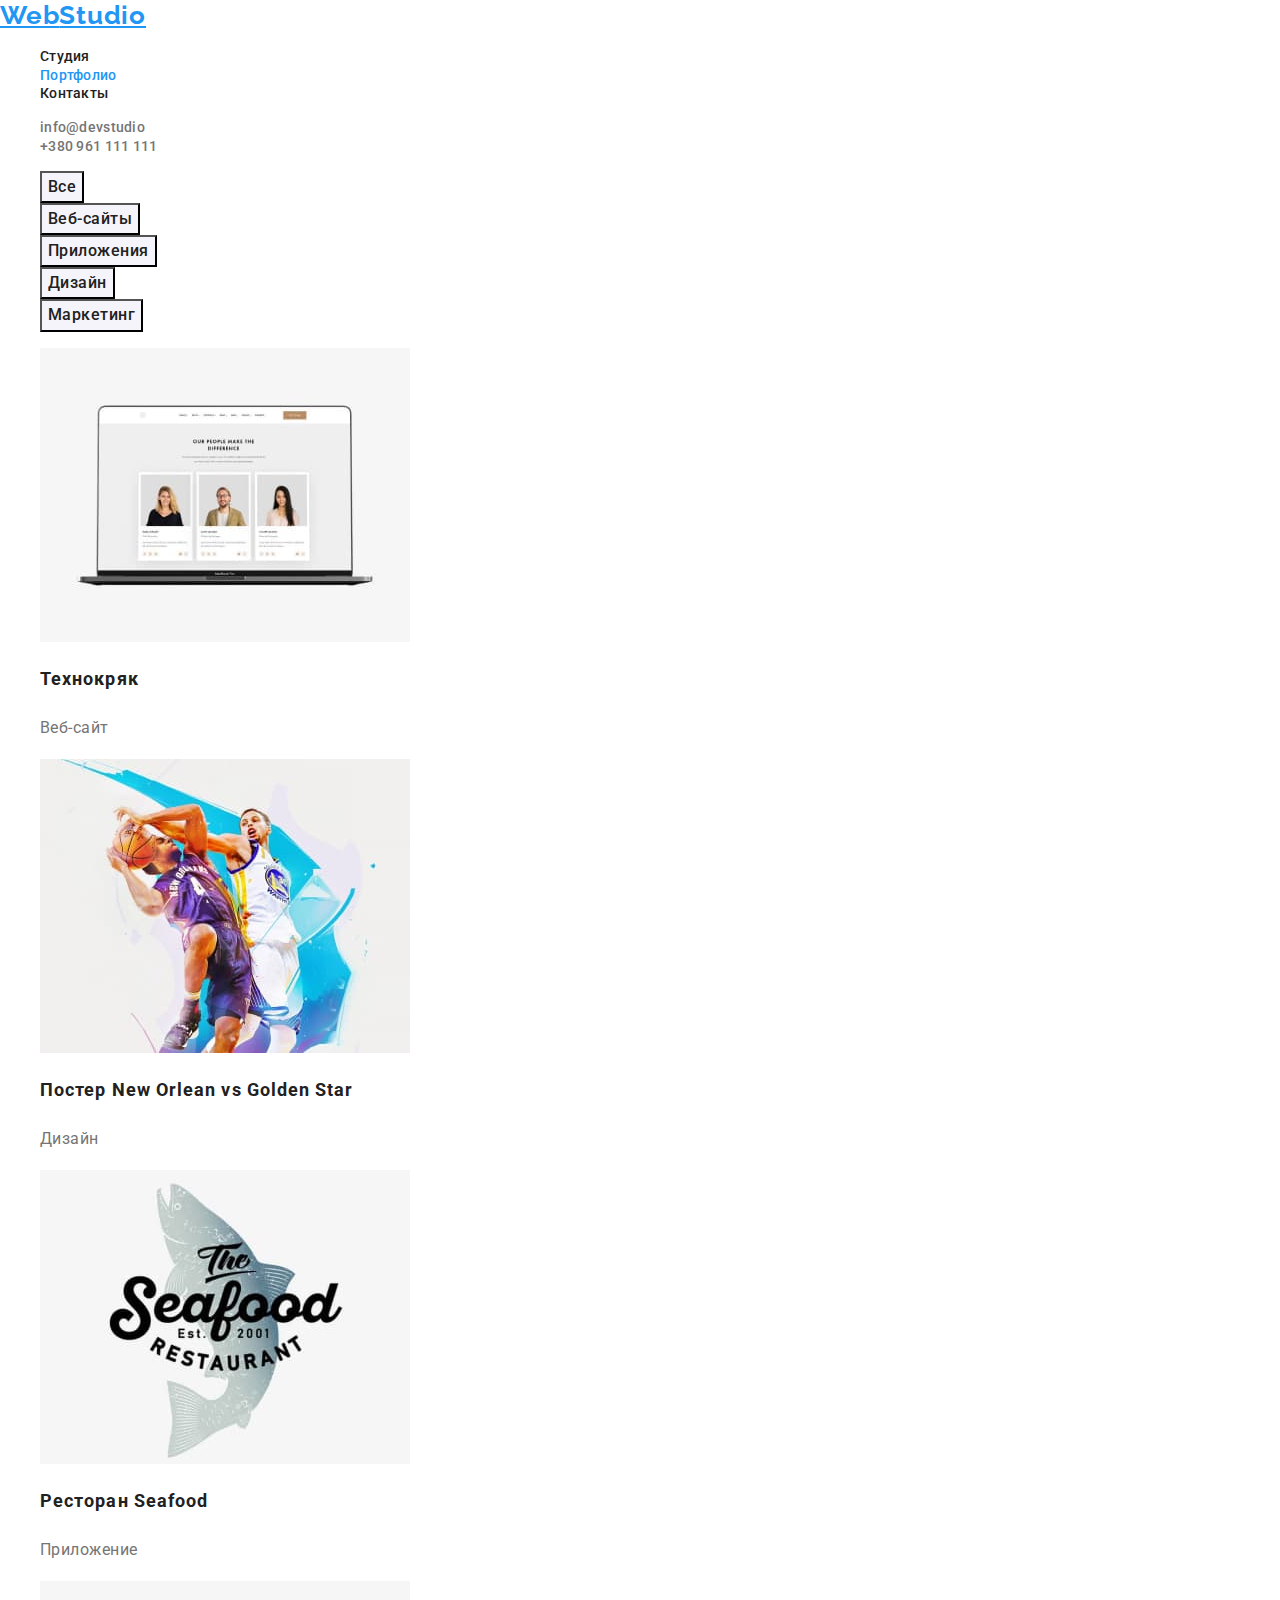
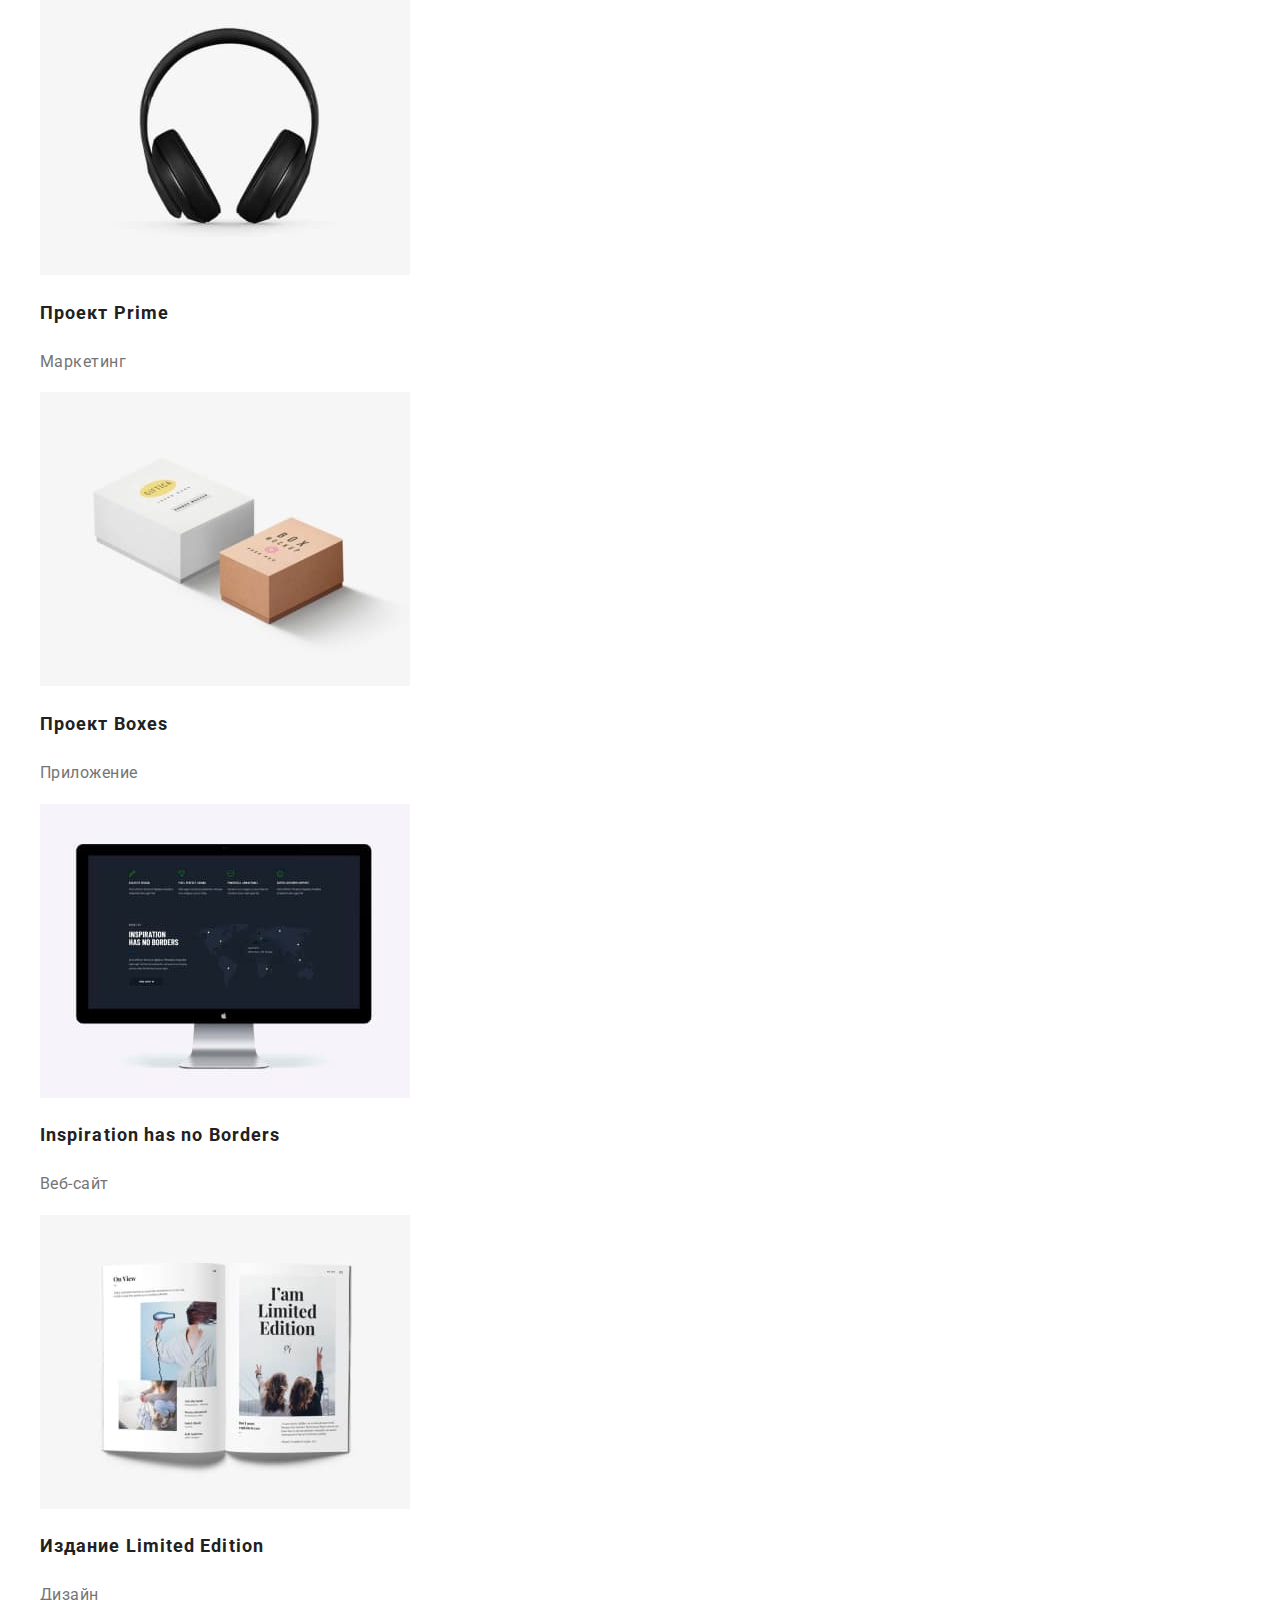
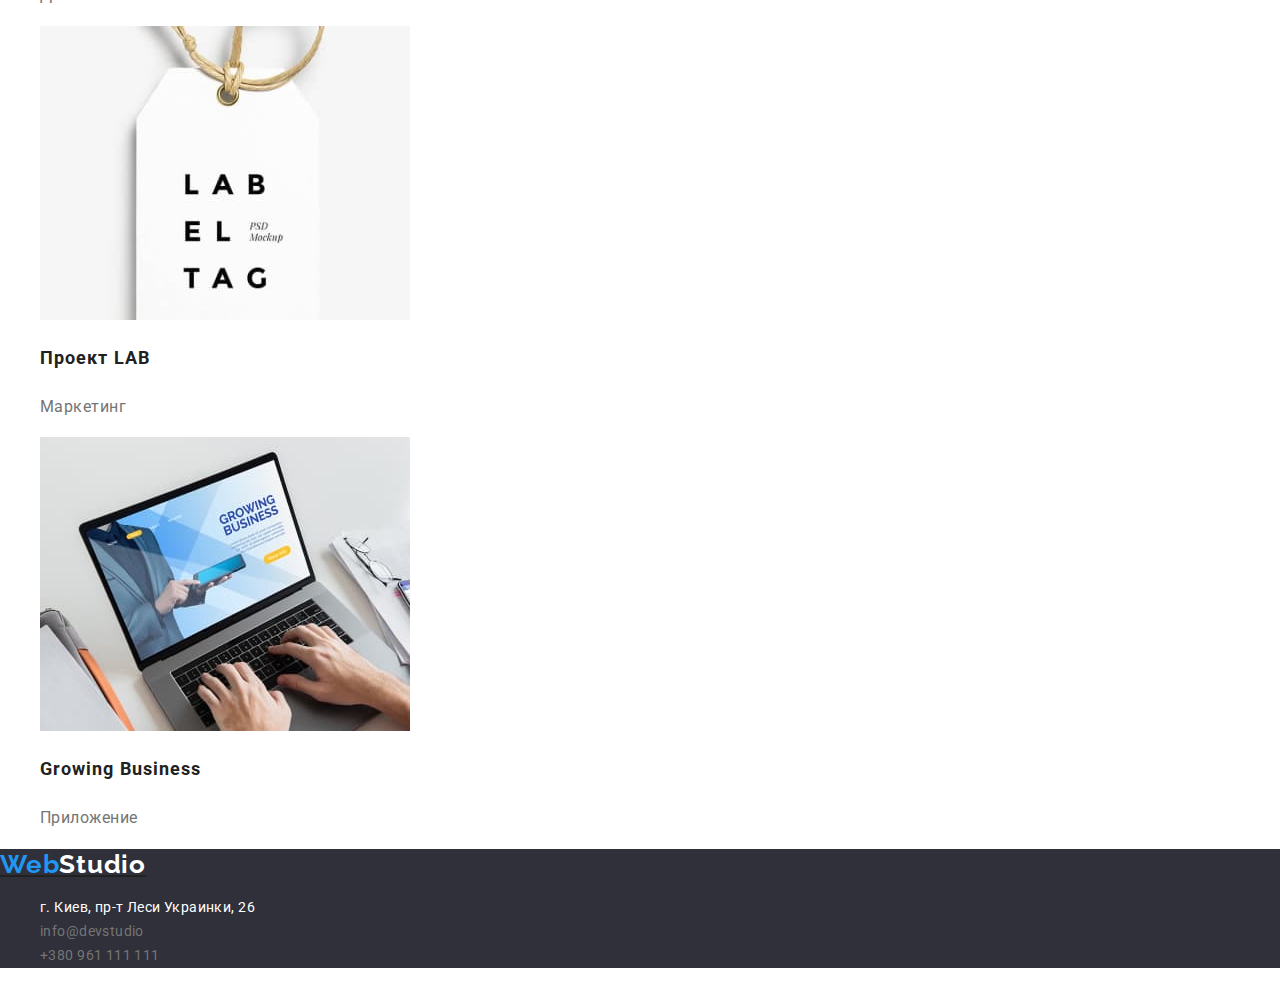
==== commit 8aa5f983: "Добавил  modern-normalize" ====
--- a/portfolio.html
+++ b/portfolio.html
@@ -5,6 +5,13 @@
     <meta http-equiv="X-UA-Compatible" content="IE=edge" />
     <meta name="viewport" content="width=device-width, initial-scale=1.0" />
     <title>Портфолио</title>
+    <link
+      rel="stylesheet"
+      href="https://cdnjs.cloudflare.com/ajax/libs/modern-normalize/1.1.0/modern-normalize.css"
+      integrity="sha512-Y0MM+V6ymRKN2zStTqzQ227DWhhp4Mzdo6gnlRnuaNCbc+YN/ZH0sBCLTM4M0oSy9c9VKiCvd4Jk44aCLrNS5Q=="
+      crossorigin="anonymous"
+      referrerpolicy="no-referrer"
+    />
     <link rel="preconnect" href="https://fonts.googleapis.com" />
     <link rel="preconnect" href="https://fonts.gstatic.com" crossorigin />
     <link
--- a/css/styles.css
+++ b/css/styles.css
@@ -12,7 +12,8 @@
 */
 /* Studio */
 :root {
-  --header-bg-hero-color: #ffffff;
+  --header-hero-color: #ffffff;
+  --text-fifth-color: #ffffff;
   --footer-hero-bg-color: #2f303a;
   --text-first-color: #757575;
   --text-second-color: #212121;
@@ -24,7 +25,7 @@
   color: var(--text-first-color);
 }
 .header {
-  background-color: var(--header-bg-hero-color);
+  background-color: var(--header-hero-color);
 }
 .logo {
   font-family: 'Raleway', sans-serif;
@@ -60,7 +61,7 @@
 .mail-tel-color {
   color: var(--text-first-color);
 }
-.underline:hover,
+.underline:hover,  /* сделал подчеркивание только в Studio */
 .underline:focus {
   text-decoration: underline var(--text-third-color) 3px;
 }
@@ -71,7 +72,7 @@
   text-align: center;
   letter-spacing: 0.06em;
   text-transform: uppercase;
-  color: var(--header-bg-hero-color);
+  color: var(--header-hero-color);
   background-color: var(--footer-hero-bg-color);
 }
 .hero-button {
@@ -83,7 +84,7 @@
   text-align: center;
   letter-spacing: 0.06em;
   cursor: pointer;
-  color: var(--header-bg-hero-color);
+  color: var(--header-hero-color);
   background-color: var(--text-third-color);
 }
 .our-advantages h3 {
@@ -136,10 +137,10 @@
   color: var(--text-first-color);
 }
 .address {
-  color: var(--header-bg-hero-color);
+  color: var(--text-fifth-color);
 }
 .logo-accent-studio {
-  color: var(--header-bg-hero-color);
+  color: var(--text-fifth-color);
 }
 .visually-hidden {
   position: absolute;
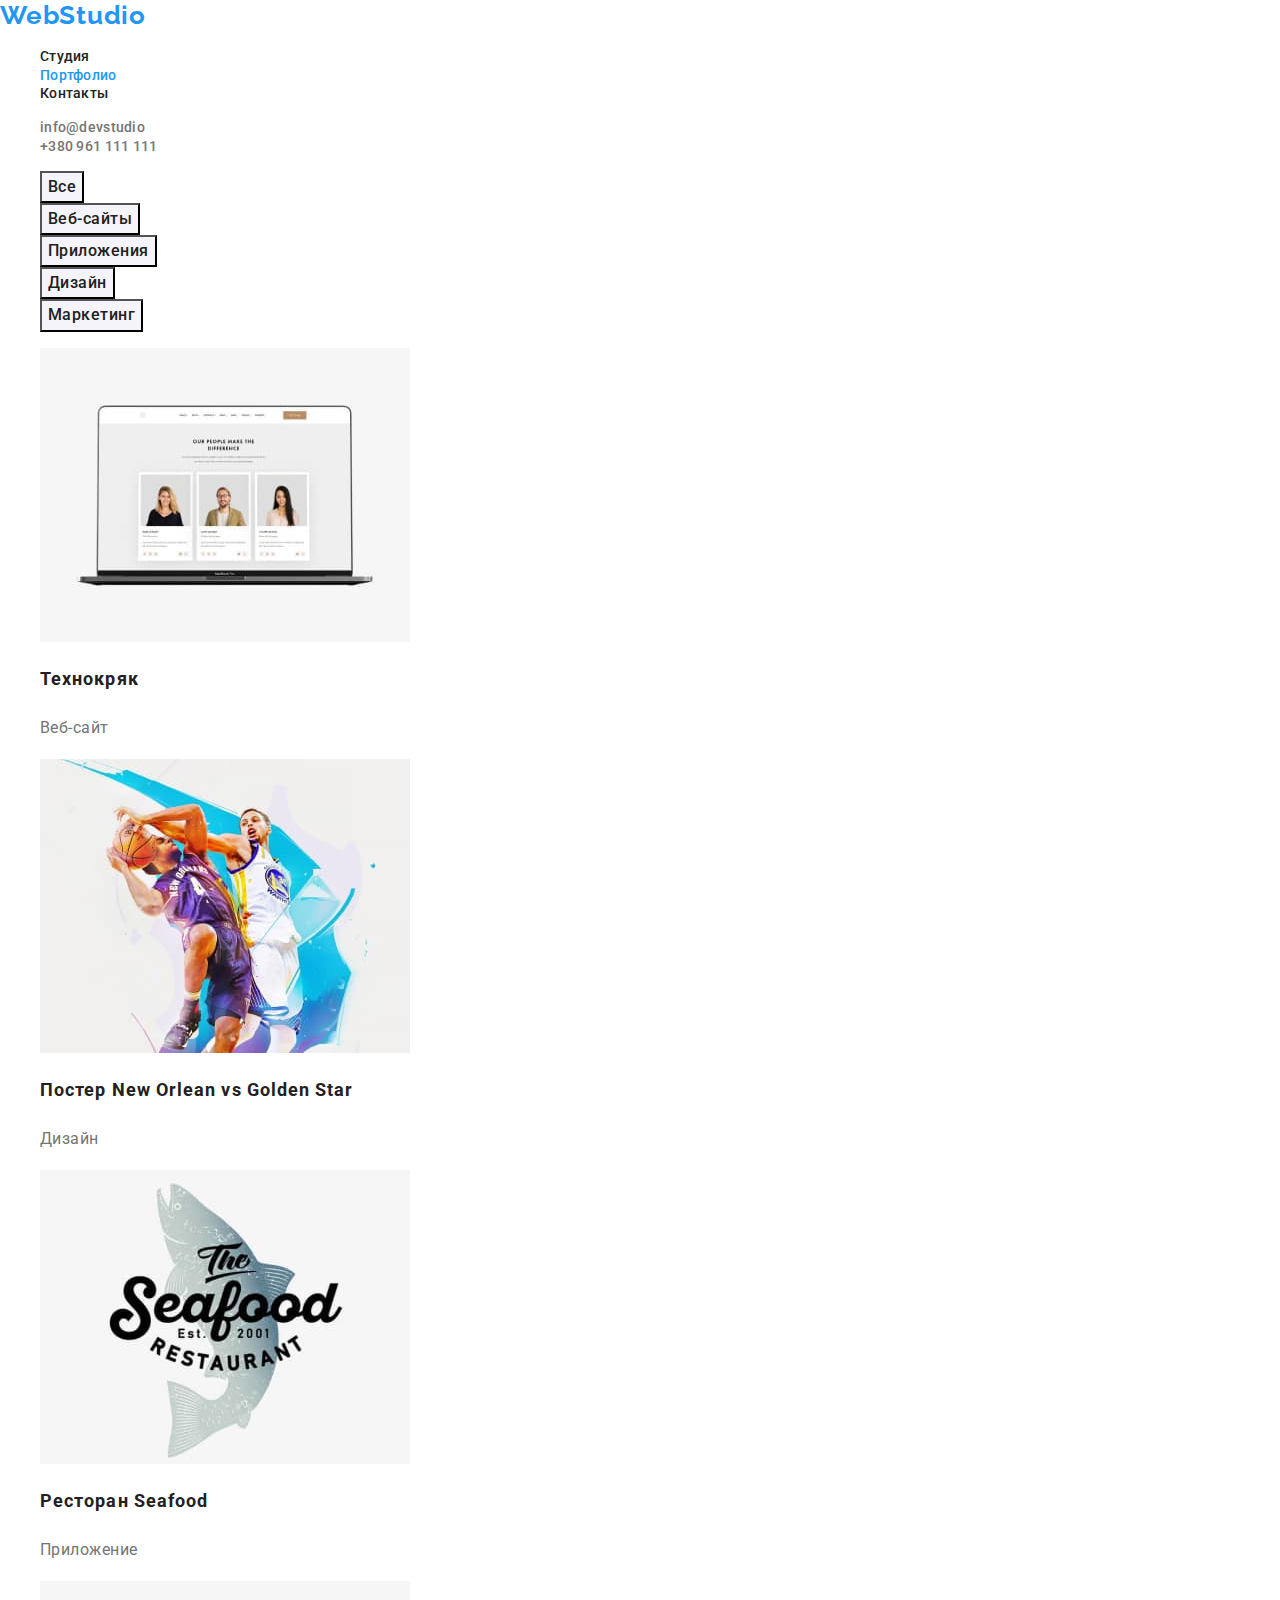
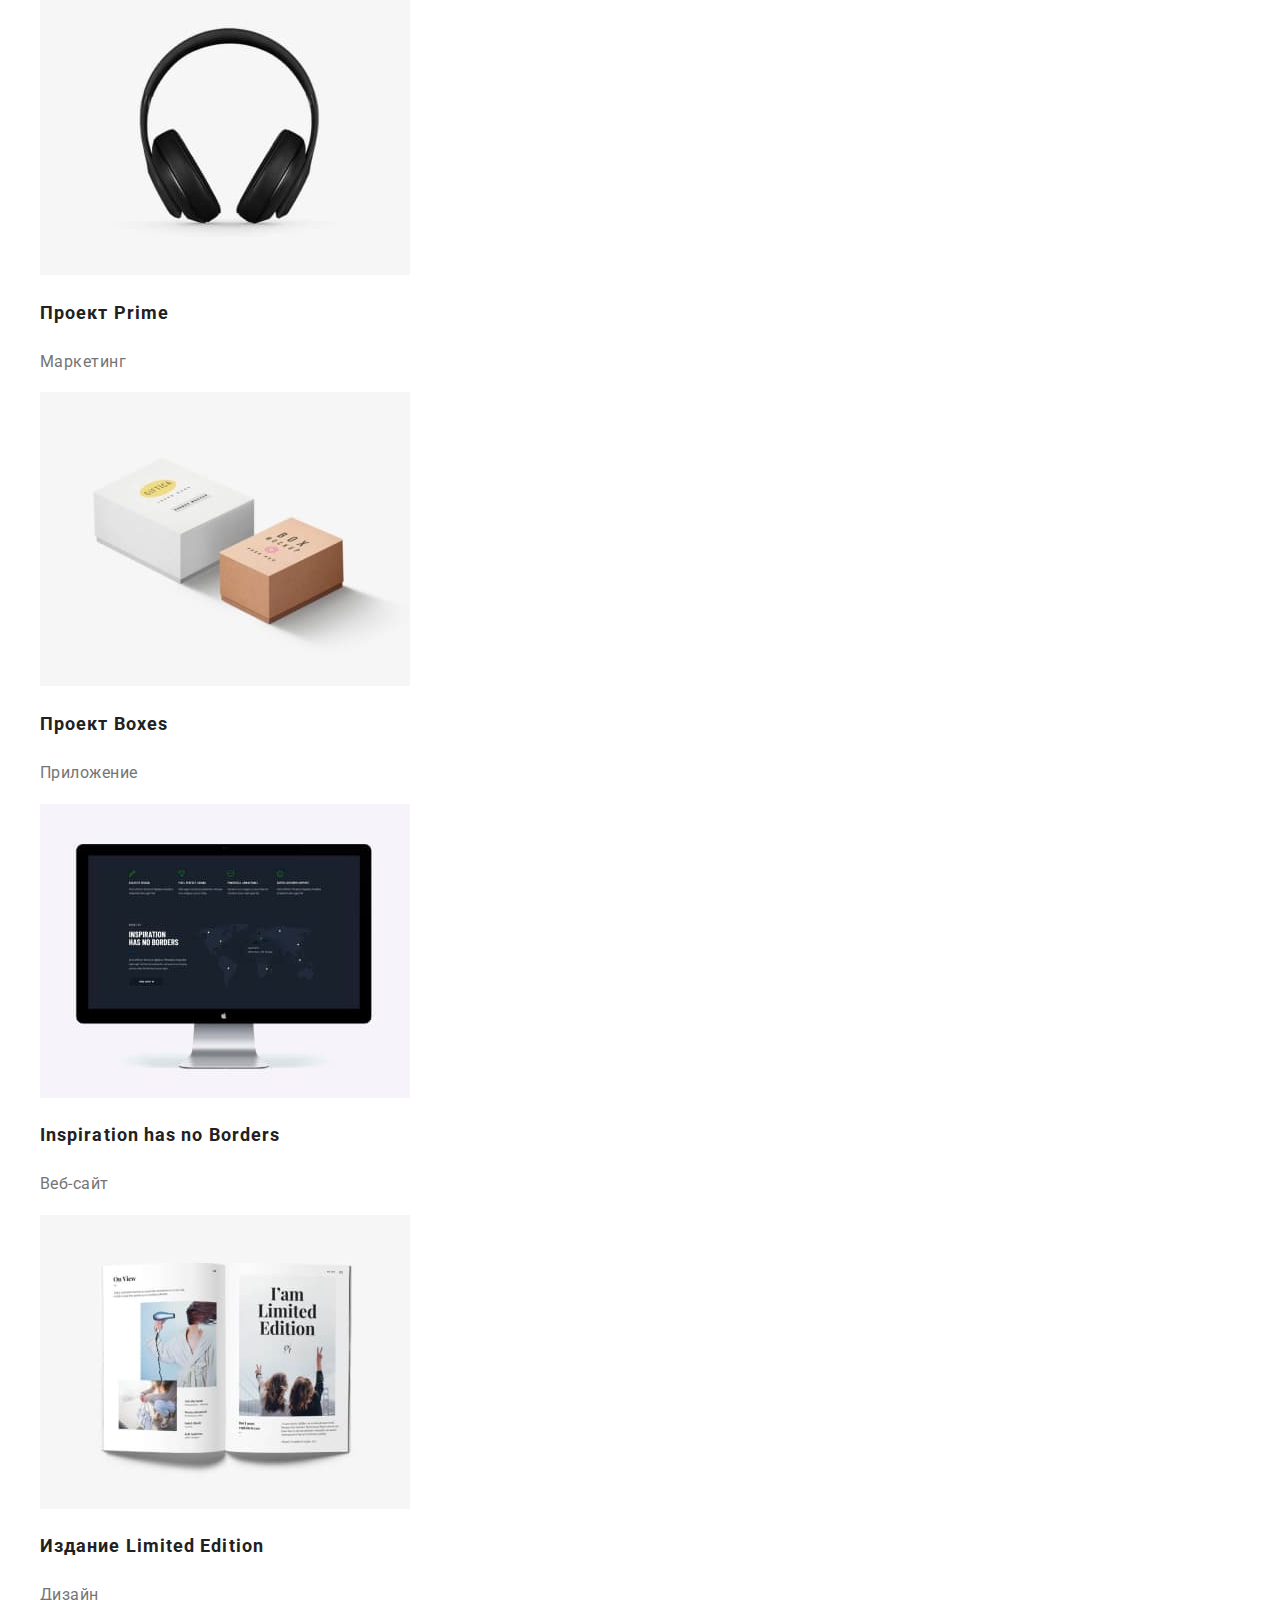
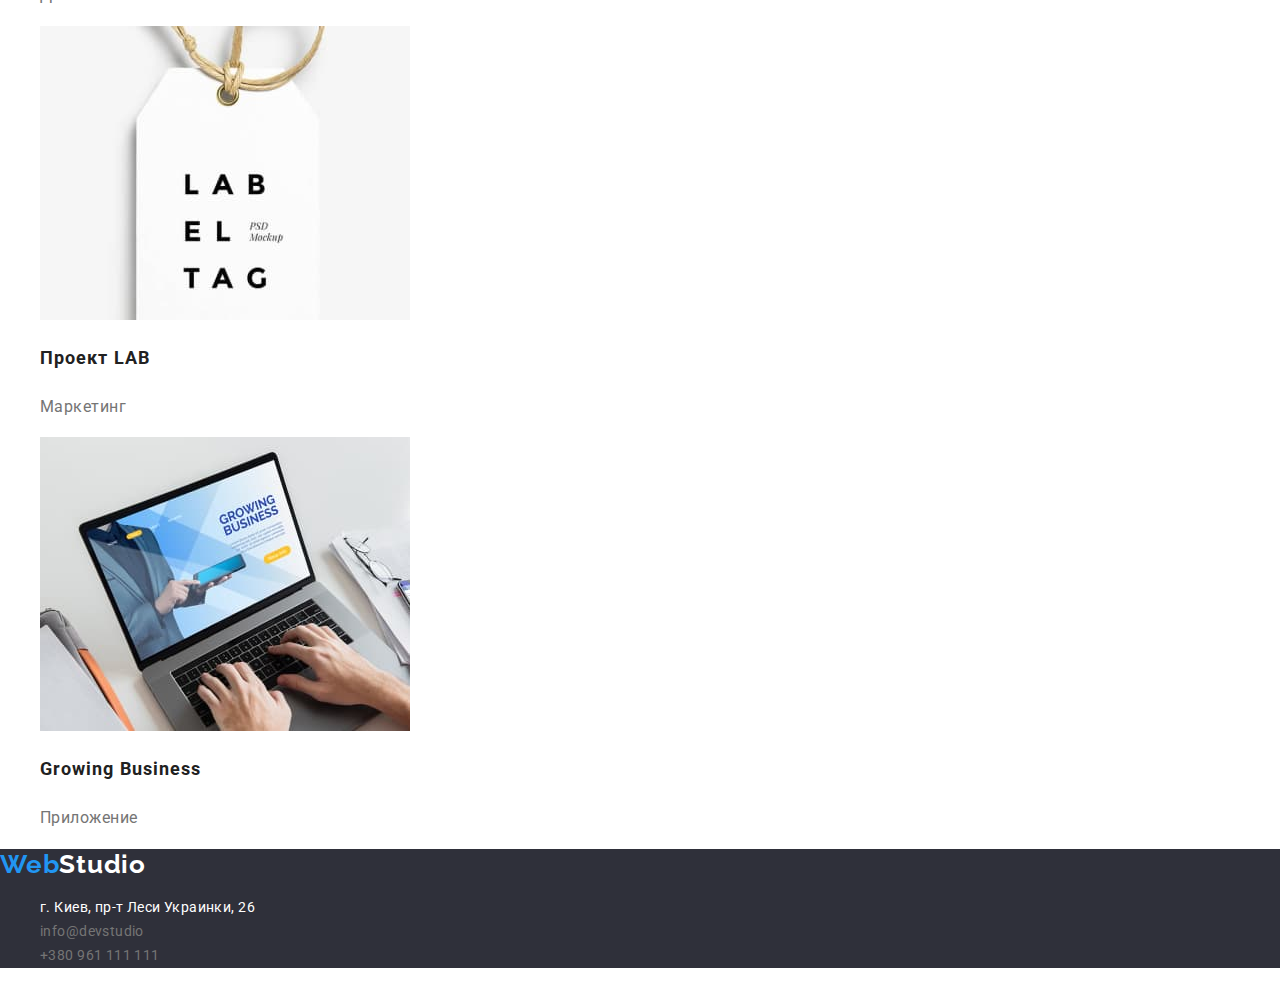
==== commit 103d5744: "Исправил замечания" ====
--- a/portfolio.html
+++ b/portfolio.html
@@ -29,7 +29,7 @@
       <!-- Основной блок навигации -->
       <nav>
         <ul class="list">
-          <li><a href="./studio.html" class="link">Студия</a></li>
+          <li><a href="./index.html" class="link">Студия</a></li>
           <li><a href="" class="link current">Портфолио</a></li>
           <li><a href="" class="link">Контакты</a></li>
         </ul>
@@ -43,20 +43,20 @@
 
     <!-- Уникальный контент -->
     <main>
-      <section>
+      <section class="exemples">
         <h1 class="visually-hidden">Примеры работ</h1>
         <ul class="list">
-          <li><button type="button" class="button">Все</button></li>
-          <li><button type="button" class="button">Веб-сайты</button></li>
-          <li><button type="button" class="button">Приложения</button></li>
-          <li><button type="button" class="button">Дизайн</button></li>
-          <li><button type="button" class="button">Маркетинг</button></li>
+          <li><button type="button" class="exemples-button">Все</button></li>
+          <li><button type="button" class="exemples-button">Веб-сайты</button></li>
+          <li><button type="button" class="exemples-button">Приложения</button></li>
+          <li><button type="button" class="exemples-button">Дизайн</button></li>
+          <li><button type="button" class="exemples-button">Маркетинг</button></li>
         </ul>
-        <ul class="list">
+        <ul class="galery list">
           <li>
             <img src="./images/tehnokriak.jpg" alt="laptop" width="370" />
-            <h2 class="exemple">Технокряк</h2>
-            <p class="type-exemple">Веб-сайт</p>
+            <h2 class="galery-title">Технокряк</h2>
+            <p class="galery-text">Веб-сайт</p>
           </li>
           <li>
             <img
@@ -64,23 +64,23 @@
               alt="Постер New Orlean vs Golden Star"
               width="370"
             />
-            <h2 class="exemple">Постер New Orlean vs Golden Star</h2>
-            <p class="type-exemple">Дизайн</p>
+            <h2 class="galery-title">Постер New Orlean vs Golden Star</h2>
+            <p class="galery-text">Дизайн</p>
           </li>
           <li>
             <img src="./images/restorant-seafood.jpg" alt="Ресторан Seafood" width="370" />
-            <h2 class="exemple">Ресторан Seafood</h2>
-            <p class="type-exemple">Приложение</p>
+            <h2 class="galery-title">Ресторан Seafood</h2>
+            <p class="galery-text">Приложение</p>
           </li>
           <li>
             <img src="./images/prime.jpg" alt="Проект Prime" width="370" />
-            <h2 class="exemple">Проект Prime</h2>
-            <p class="type-exemple">Маркетинг</p>
+            <h2 class="galery-title">Проект Prime</h2>
+            <p class="galery-text">Маркетинг</p>
           </li>
           <li>
             <img src="./images/boxes.jpg" alt="Проект Boxes" width="370" />
-            <h2 class="exemple">Проект Boxes</h2>
-            <p class="type-exemple">Приложение</p>
+            <h2 class="galery-title">Проект Boxes</h2>
+            <p class="galery-text">Приложение</p>
           </li>
           <li>
             <img
@@ -88,23 +88,23 @@
               alt="Inspiration has no Borders"
               width="370"
             />
-            <h2 class="exemple">Inspiration has no Borders</h2>
-            <p class="type-exemple">Веб-сайт</p>
+            <h2 class="galery-title">Inspiration has no Borders</h2>
+            <p class="galery-text">Веб-сайт</p>
           </li>
           <li>
             <img src="./images/limited-edition.jpg" alt="Издание Limited Edition" width="370" />
-            <h2 class="exemple">Издание Limited Edition</h2>
-            <p class="type-exemple">Дизайн</p>
+            <h2 class="galery-title">Издание Limited Edition</h2>
+            <p class="galery-text">Дизайн</p>
           </li>
           <li>
             <img src="./images/lab.jpg" alt="Проект LAB" width="370" />
-            <h2 class="exemple">Проект LAB</h2>
-            <p class="type-exemple">Маркетинг</p>
+            <h2 class="galery-title">Проект LAB</h2>
+            <p class="galery-text">Маркетинг</p>
           </li>
           <li>
             <img src="./images/growing-business.jpg" alt="Growing Business" width="370" />
-            <h2 class="exemple">Growing Business</h2>
-            <p class="type-exemple">Приложение</p>
+            <h2 class="galery-title">Growing Business</h2>
+            <p class="galery-text">Приложение</p>
           </li>
         </ul>
       </section>
--- a/css/styles.css
+++ b/css/styles.css
@@ -33,6 +33,7 @@
   font-size: 26px;
   line-height: 1.2;
   letter-spacing: 0.03em;
+  text-decoration: none;
   color: var(--text-second-color);
 }
 .logo-accent {
@@ -56,14 +57,9 @@
 .logo:hover,
 .logo:focus {
   color: var(--text-third-color);
-  text-decoration: underline;
 }
 .mail-tel-color {
   color: var(--text-first-color);
-}
-.underline:hover,  /* сделал подчеркивание только в Studio */
-.underline:focus {
-  text-decoration: underline var(--text-third-color) 3px;
 }
 .hero {
   font-weight: 900;
@@ -87,7 +83,7 @@
   color: var(--header-hero-color);
   background-color: var(--text-third-color);
 }
-.our-advantages h3 {
+.advantages-title {
   font-weight: 700;
   font-size: 14px;
   line-height: 1.14;
@@ -95,14 +91,13 @@
   text-transform: uppercase;
   color: var(--text-second-color);
 }
-.our-advantages p,
+.advantages-text,
 .footer-link {
   font-size: 14px;
   line-height: 1.71;
   letter-spacing: 0.03em;
 }
-.what-we-do h2,
-.our-team h2 {
+.section-title {
   font-weight: 700;
   font-size: 36px;
   line-height: 1.17;
@@ -113,9 +108,9 @@
 .our-team {
   background-color: #f5f4fa;
 }
-.our-team h3,
-.our-team p,
-.button {
+.our-team-title,
+.our-team-text,
+.exemples-button {
   font-weight: 500;
   font-size: 16px;
   line-height: 1.19;
@@ -123,7 +118,7 @@
   letter-spacing: 0.03em;
   color: var(--text-second-color);
 }
-.our-team p {
+.our-team-text {
   font-weight: 400;
   color: var(--text-first-color);
 }
@@ -160,25 +155,25 @@
 
 /* Portfolio */
 
-.button {
+.exemples-button {
   font-family: inherit;
   font-style: normal;
   cursor: pointer;
   line-height: 1.63;
   background-color: var(--text-fourth-color);
 }
-.button:hover {
+.exemples-button:hover {
   color: var(--text-fourth-color);
   background-color: var(--text-third-color);
 }
-.exemple {
+.galery-title {
   font-weight: 700;
   font-size: 18px;
   line-height: 2;
   letter-spacing: 0.06em;
   color: var(--text-second-color);
 }
-.type-exemple {
+.galery-text {
   font-size: 16px;
   line-height: 1.87;
   letter-spacing: 0.03em;
